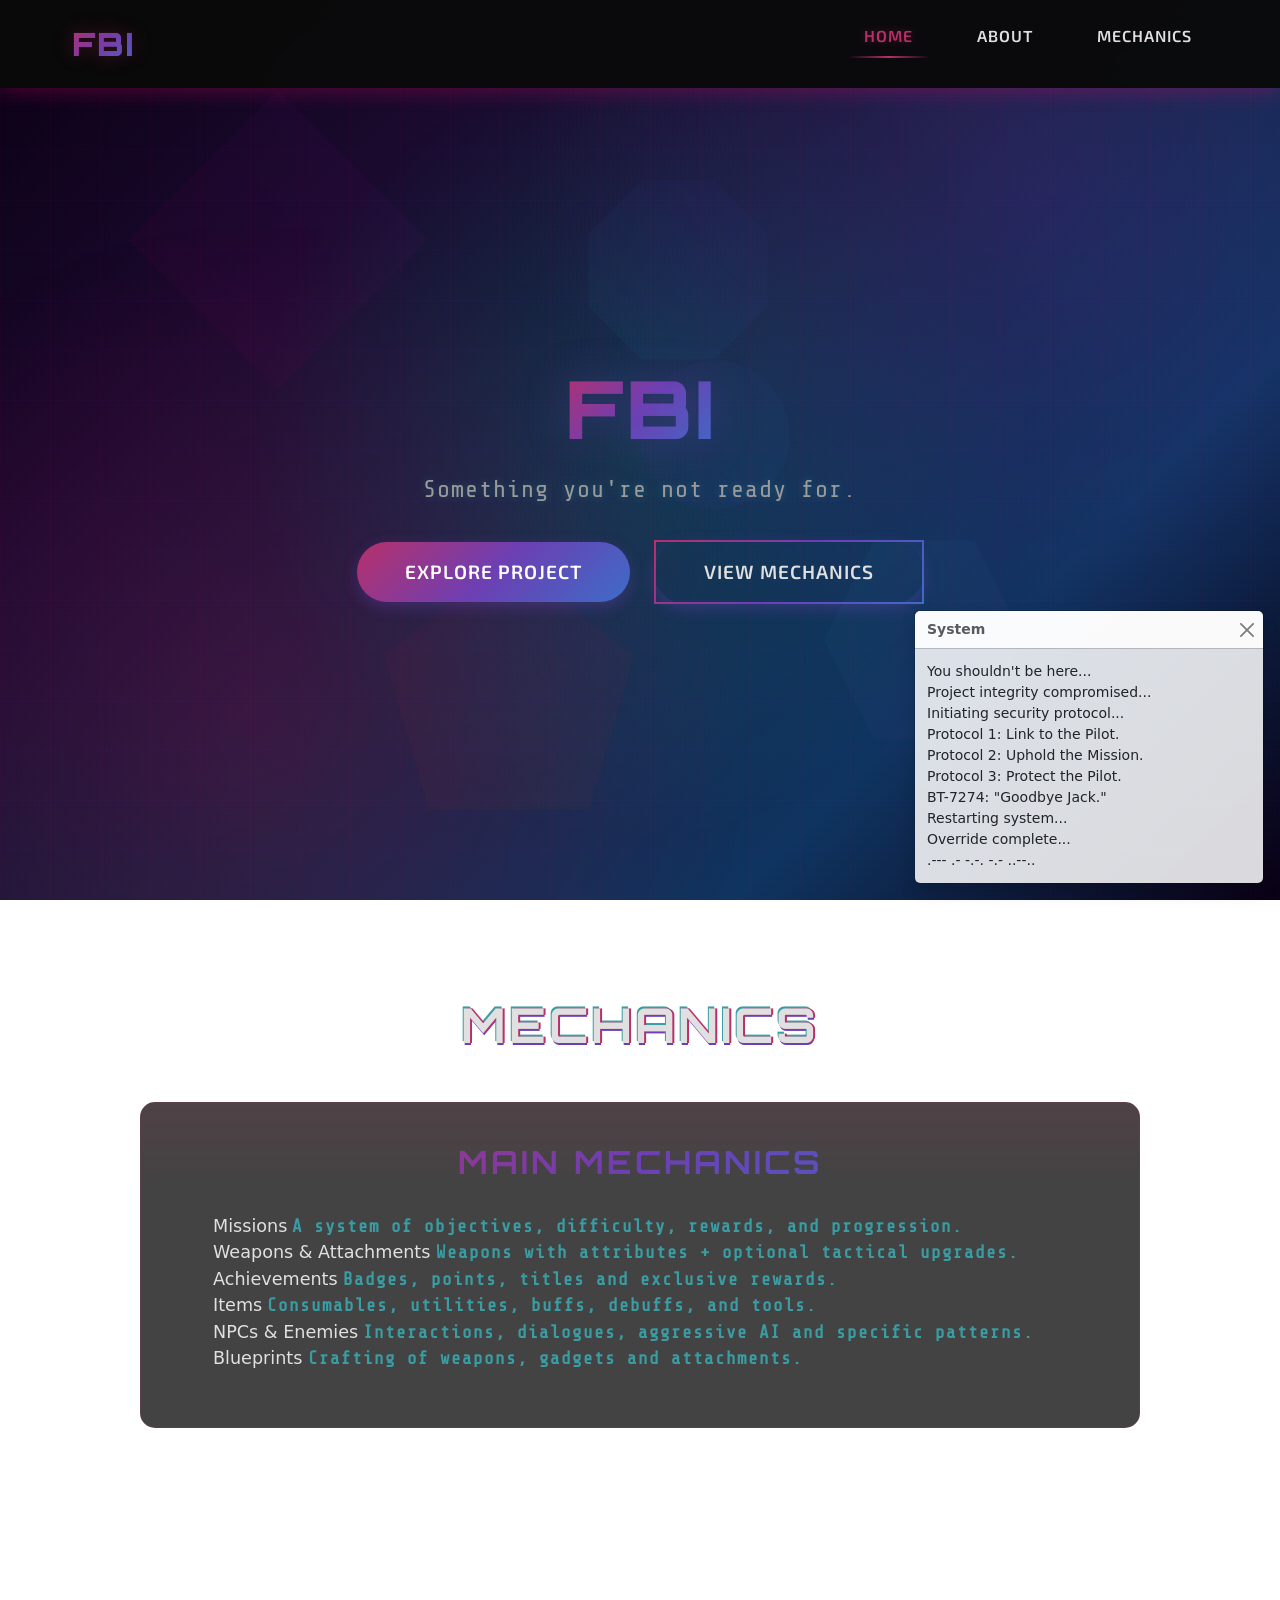
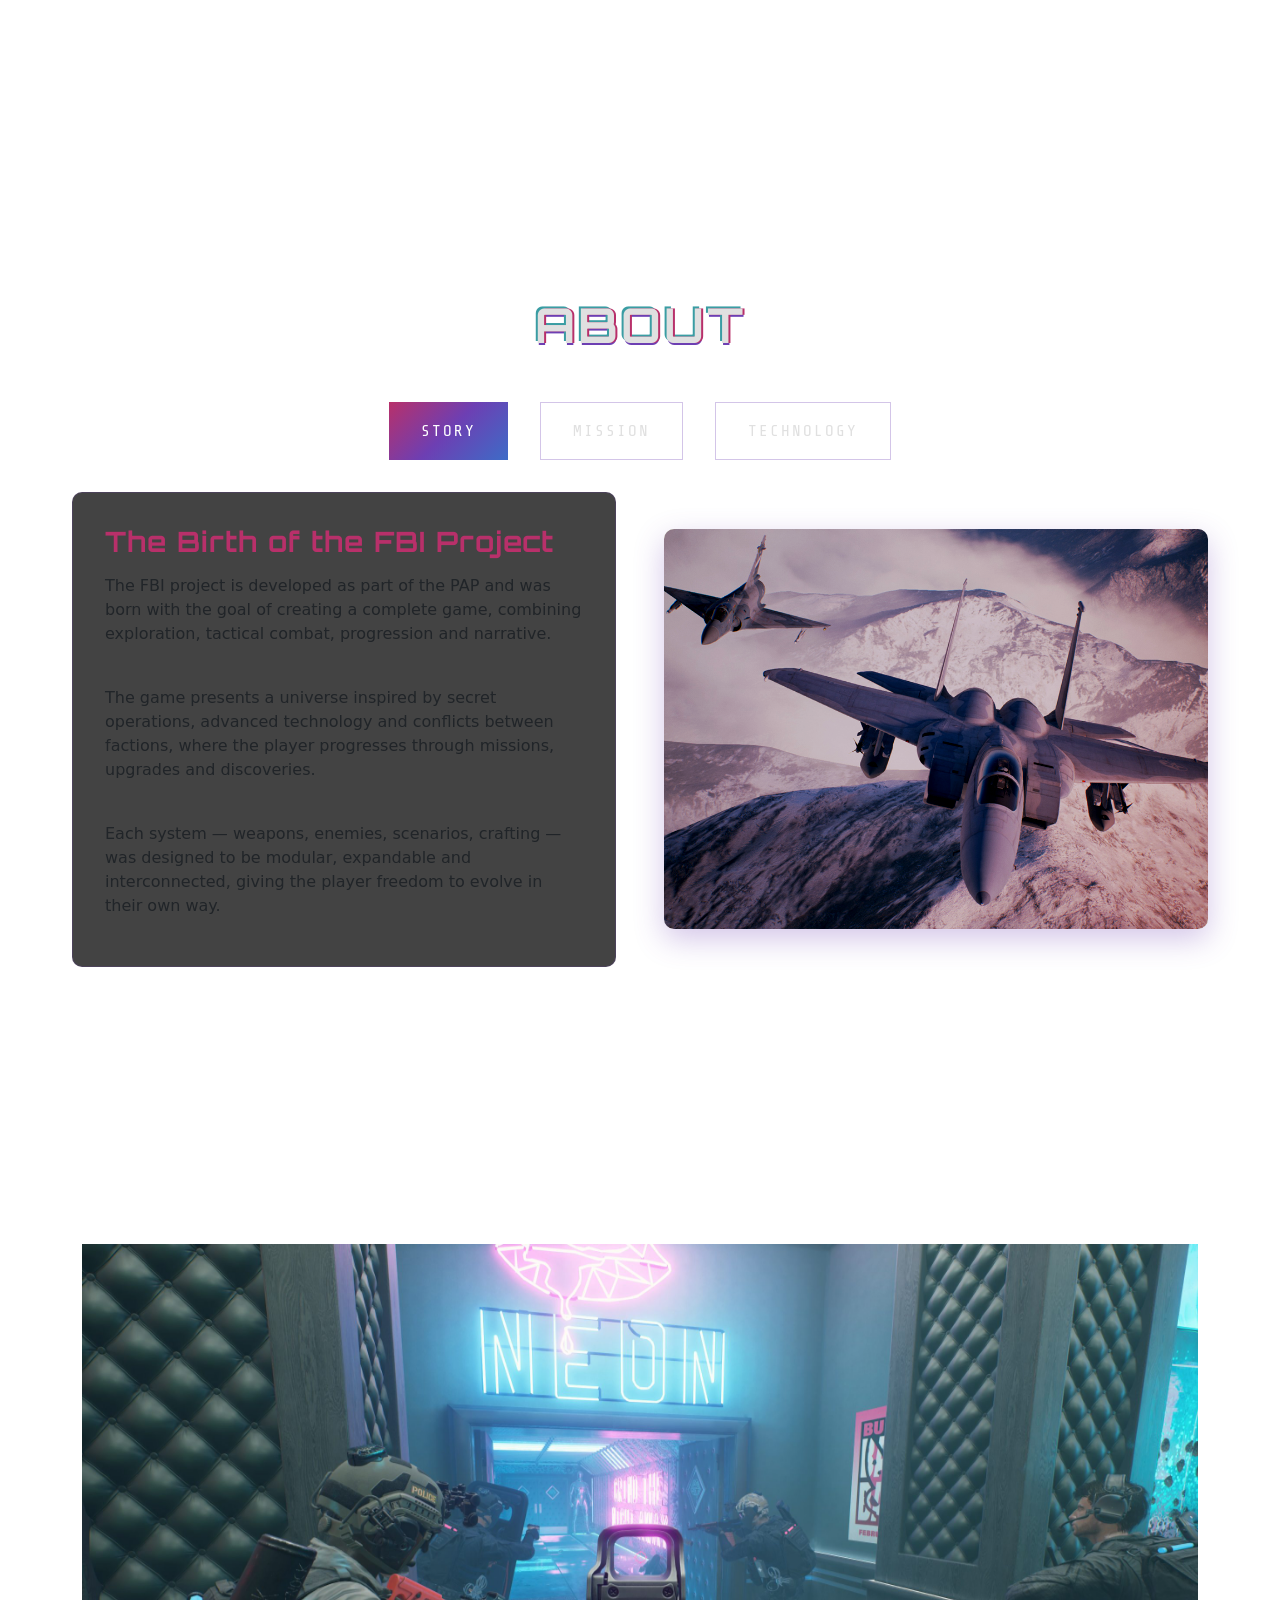
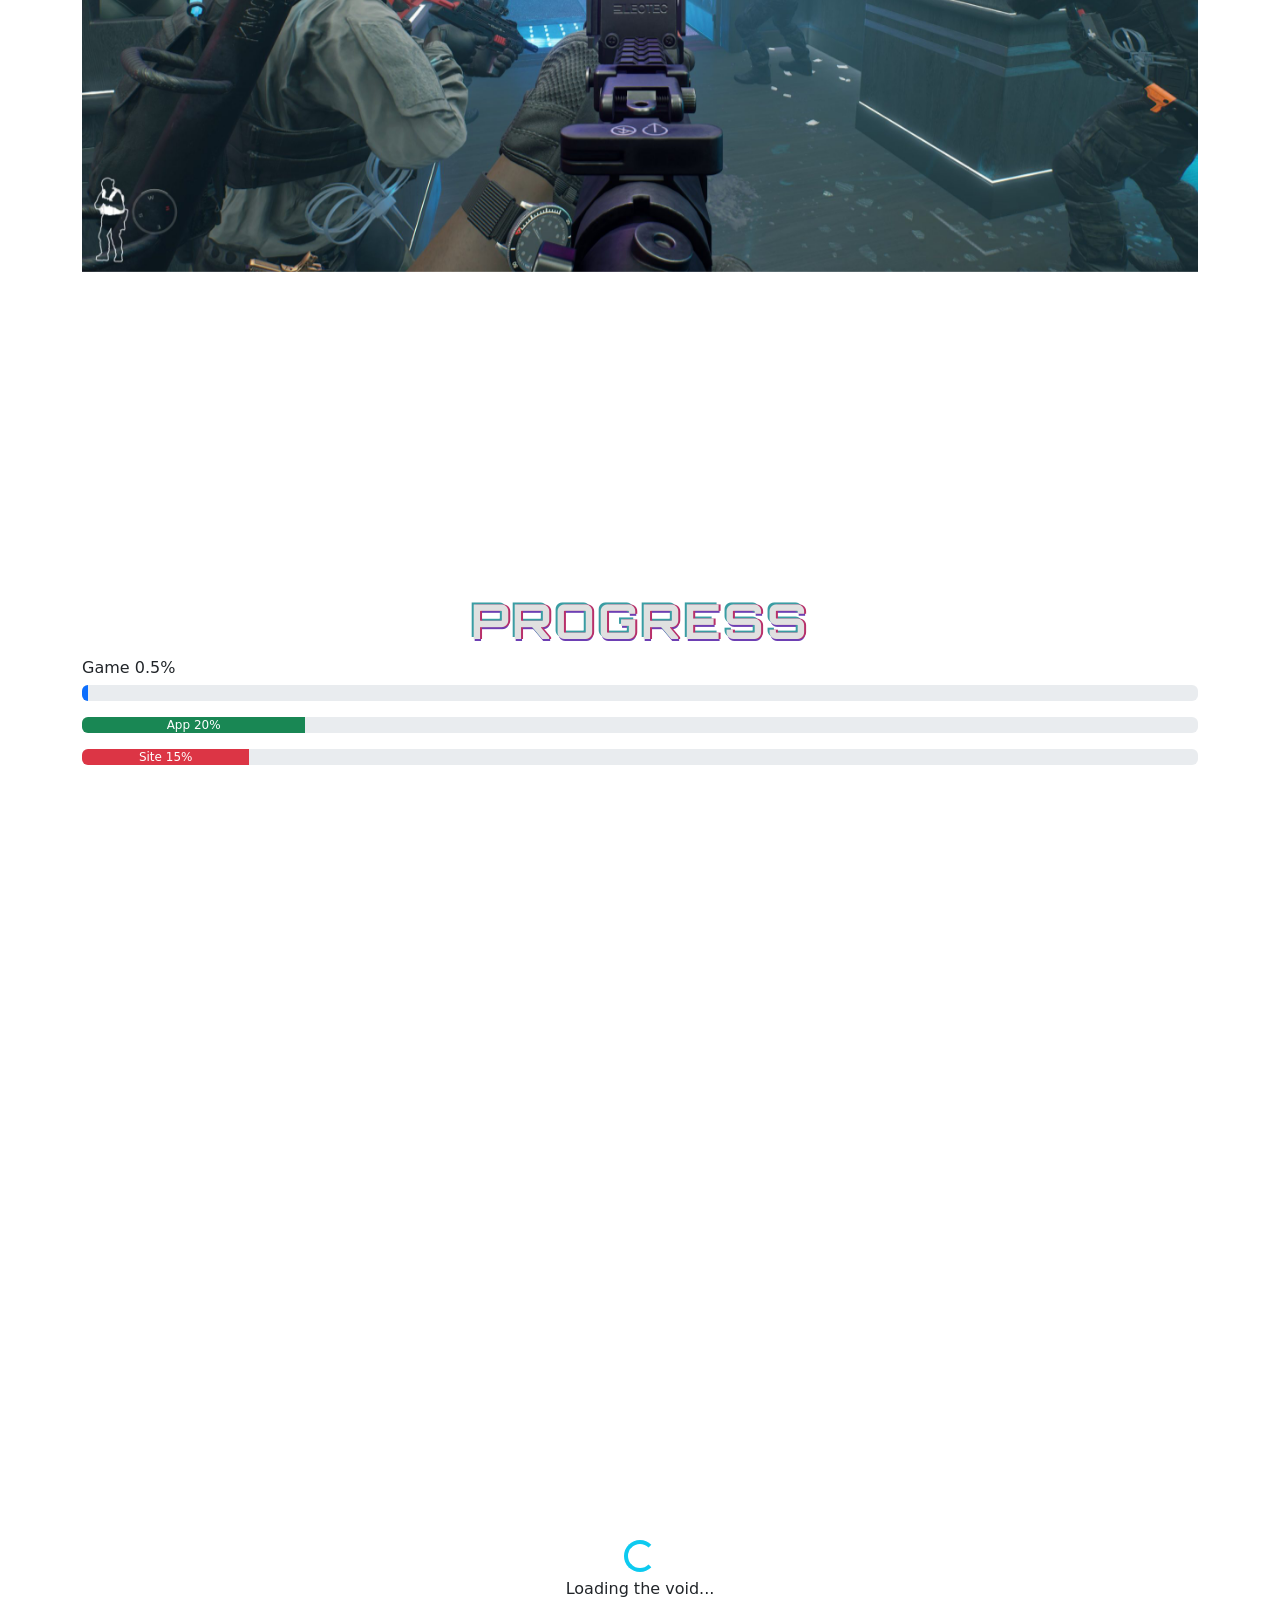
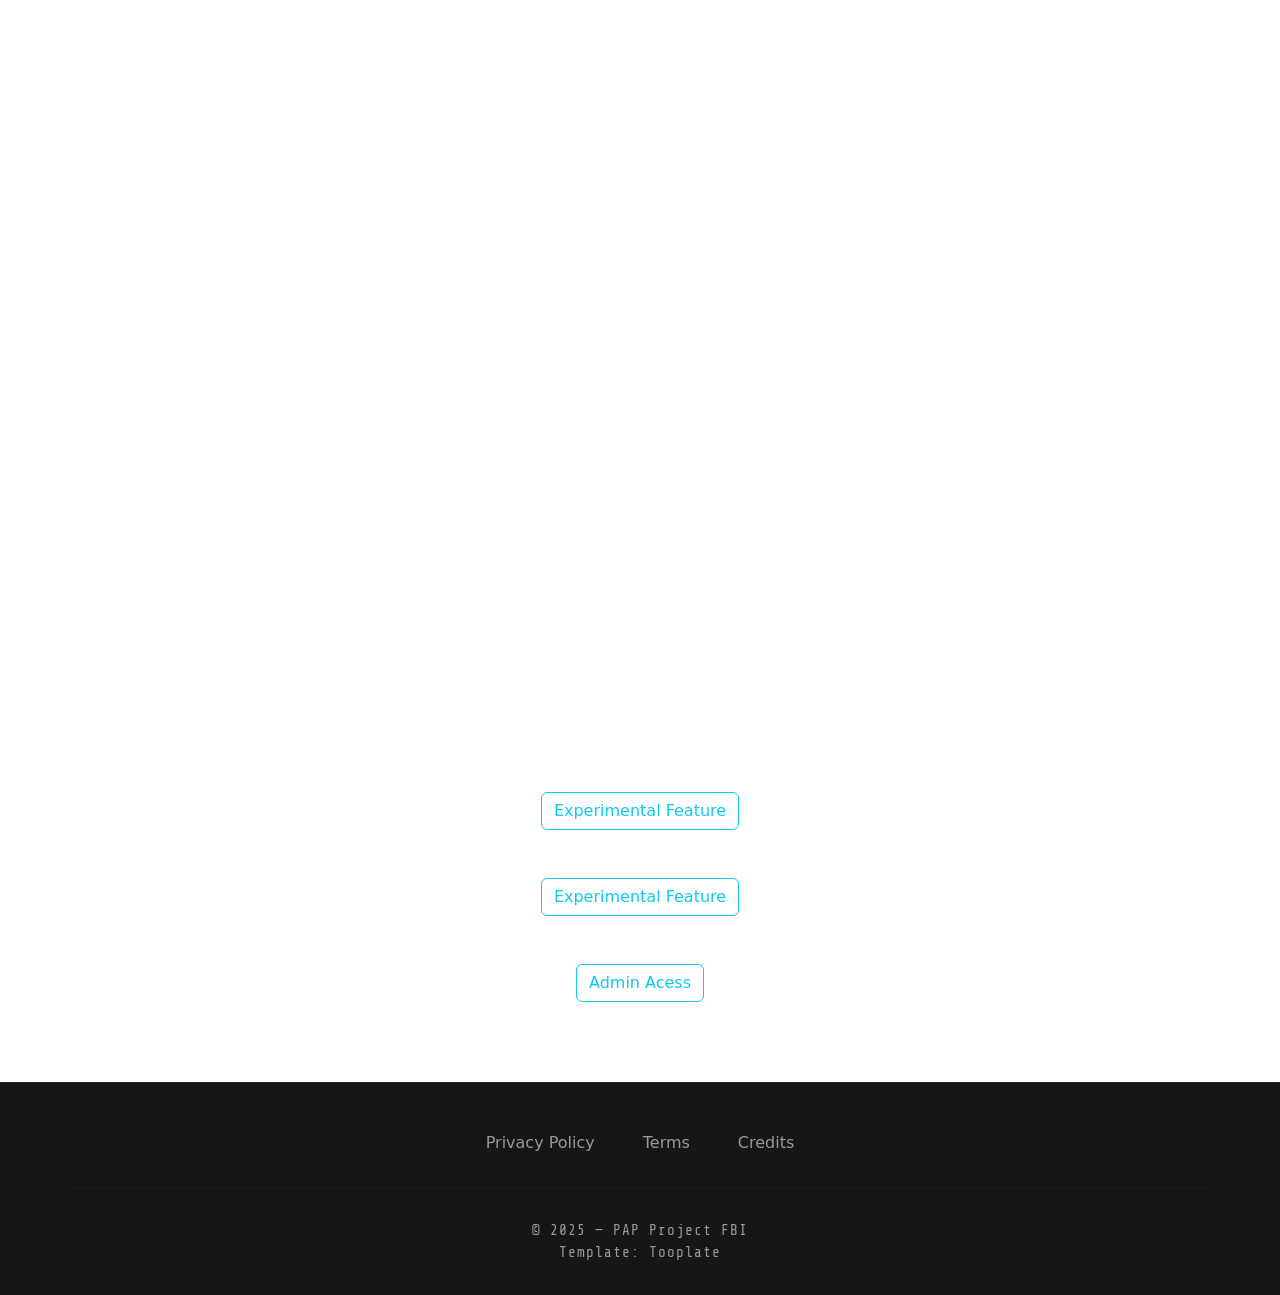
==== index.html @ 22dfb8e6 "Site" ====
<!DOCTYPE html>
<html lang="en">

<head>
    <meta charset="UTF-8">
    <meta name="viewport" content="width=device-width, initial-scale=1.0">
    <title>FBI — PAP Project</title>
    <link rel="preconnect" href="https://fonts.googleapis.com">
    <link rel="preconnect" href="https://fonts.gstatic.com" crossorigin>
    <link
        href="https://fonts.googleapis.com/css2?family=Orbitron:wght@400;700;900&family=Exo+2:wght@300;400;600;700&family=Share+Tech+Mono&display=swap"
        rel="stylesheet">
    <link href="tooplate-nexus-brew.css" rel="stylesheet">
    <link href="https://cdn.jsdelivr.net/npm/bootstrap@5.0.2/dist/css/bootstrap.min.css" rel="stylesheet">
</head>

<body>
    <div class="static-pattern"></div>
    <div class="hex-pattern"></div>

    <div class="bg-shapes">
        <div class="shape shape-1"></div>
        <div class="shape shape-2"></div>
        <div class="shape shape-3"></div>
        <div class="shape shape-4"></div>
        <div class="shape shape-5"></div>
    </div>

    <div class="grid-overlay"></div>

    <!-- Navigation -->
    <nav>
        <div class="nav-container">
            <div class="logo">FBI</div>
            <div class="menu-toggle" onclick="toggleMenu()">
                <span></span><span></span><span></span>
            </div>
            <ul class="nav-links">
                <li><a href="#home" class="nav-link">Home</a></li>
                <li><a href="#about" class="nav-link">About</a></li>
                <li><a href="#menu" class="nav-link">Mechanics</a></li>
            </ul>
        </div>
    </nav>

    <!-- Home Section -->
    <section id="home">
        <h1 class="hero-title">FBI</h1>
        <p class="hero-subtitle">Something you're not ready for.</p>
        <div class="hero-buttons">
            <a href="#about" class="cta-button">Explore Project</a>
            <a href="#menu" class="cta-button cta-secondary">View Mechanics</a>
        </div>
    </section>

    <!-- Mecânicas Section -->
    <section id="menu">
        <h2 class="glitch text-center">MECHANICS</h2>
        <div class="menu-container">
            <div class="menu-category">
                <h3>Main Mechanics</h3>
                <ul class="menu-list">

                    <li>
                        <span class="menu-item-name">Missions</span>
                        <span class="menu-item-price">A system of objectives, difficulty, rewards, and
                            progression.</span>
                    </li>

                    <li>
                        <span class="menu-item-name">Weapons & Attachments</span>
                        <span class="menu-item-price">Weapons with attributes + optional tactical upgrades.</span>
                    </li>

                    <li>
                        <span class="menu-item-name">Achievements</span>
                        <span class="menu-item-price">Badges, points, titles and exclusive rewards.</span>
                    </li>

                    <li>
                        <span class="menu-item-name">Items</span>
                        <span class="menu-item-price">Consumables, utilities, buffs, debuffs, and tools.</span>
                    </li>

                    <li>
                        <span class="menu-item-name">NPCs & Enemies</span>
                        <span class="menu-item-price">Interactions, dialogues, aggressive AI and specific
                            patterns.</span>
                    </li>

                    <li>
                        <span class="menu-item-name">Blueprints</span>
                        <span class="menu-item-price">Crafting of weapons, gadgets and attachments.</span>
                    </li>

                </ul>
            </div>
        </div>
    </section>


    <!-- About Section -->
    <section id="about">
        <h2 class="glitch text-center">ABOUT</h2>

        <div class="about-tabs">
            <button class="tab-button active" onclick="showTab('story')">Story</button>
            <button class="tab-button" onclick="showTab('mission')">Mission</button>
            <button class="tab-button" onclick="showTab('technology')">Technology</button>
        </div>

        <!-- STORY -->
        <div id="story" class="tab-content active">
            <div class="about-content">
                <div class="about-text">
                    <h3>The Birth of the FBI Project</h3>
                    <p>The FBI project is developed as part of the PAP and was born with the goal of creating a complete
                        game, combining exploration, tactical combat, progression and narrative.</p>
                    <br>
                    <p>The game presents a universe inspired by secret operations, advanced technology and conflicts
                        between factions, where the player progresses through missions, upgrades and discoveries.</p>
                    <br>
                    <p>Each system — weapons, enemies, scenarios, crafting — was designed to be modular, expandable and
                        interconnected, giving the player freedom to evolve in their own way.</p>
                </div>
                <div class="about-image">
                    <img src="images/ace.jpg" alt="Project FBI Illustration">
                </div>
            </div>
        </div>

        <!-- MISSION -->
        <div id="mission" class="tab-content">
            <div class="about-content">
                <div class="about-text">
                    <h3>The Project's Objective</h3>
                    <p>The game aims to showcase the integration of complex systems: database, mechanics, logic, modular
                        organization and functional design.</p>
                    <br>
                    <p>The focus is to create an experience where every decision has an impact: managing weapons,
                        completing missions, dealing with enemies, interacting with NPCs and unlocking achievements.</p>
                    <br>
                    <p>The player grows both in gameplay and in knowledge of the world, using resources, strategies and
                        specific tools to advance.
                </div>
                <div class="about-image">
                    <img src="images/Ron.jpg" alt="Mission Design Concept">
                </div>
            </div>
        </div>

        <!-- TECHNOLOGY -->
        <div id="technology" class="tab-content">
            <div class="about-content">
                <div class="about-text">
                    <h3>Systems and Structure</h3>
                    <p>The project uses a structured database with dozens of relationships: weapons, missions, NPCs,
                        enemies, items, blueprints and more.</p>
                    <br>
                    <p>The system was designed to be scalable, allowing new mechanics to be added without changing the
                        base architecture.</p>
                    <br>
                    <p>The structure combines table links, game logic, categories, levels and rewards, creating an
                        interactive and expandable world.
                </div>
                <div class="about-image">
                    <img src="images/wildlands.jpg" alt="Tech Structure FBI">
                </div>
            </div>
        </div>
    </section>

    <section class="container my-5">
        <div id="gameCarousel" class="carousel slide" data-bs-ride="carousel">
            <div class="carousel-inner">
                <div class="carousel-item active">
                    <img src="images/ace.jpg" class="d-block w-100" alt="">
                </div>
                <div class="carousel-item">
                    <img src="images/Ron.jpg" class="d-block w-100" alt="">
                </div>
                <div class="carousel-item">
                    <img src="images/wildlands.jpg" class="d-block w-100" alt="">
                </div>
            </div>
        </div>
    </section>

    <section class="container my-5">
        <h2 class="glitch text-center">PROGRESS</h2>
        <div>
            <h6>Game 0.5%</h6>
            <div class="progress mb-3">
                <div class="progress-bar" style="width:0.5%"></div>
            </div>
        </div>
        <div class="progress mb-3">
            <div class="progress-bar bg-success" style="width:20%">App 20%</div>
        </div>
        <div class="progress">
            <div class="progress-bar bg-danger" style="width:15%">Site 15%</div>
        </div>
    </section>

    <section class="text-center my-5">
        <div class="spinner-border text-info"></div>
        <p>Loading the void...</p>
    </section>

    <div class="text-center my-5">
        <button class="btn btn-outline-info" data-bs-toggle="tooltip" data-bs-placement="top" data-bs-html="true"
            title="<strong>Functionality under development</strong><br><small>Eu tmb n sei o raio da funcionalidade – Gerbásio, The owner</small>">
            Experimental Feature
        </button>

    </div>
    <div class="text-center my-5">
        <button class="btn btn-outline-info" data-bs-toggle="tooltip" data-bs-placement="top" data-bs-html="true"
            title="<strong>Functionality under development</strong><br><small>I don't know the damn functionality either – Gerbásio, The owner</small>">
            Experimental Feature
        </button>

    </div>

    <div class="text-center my-5">
        <a href="login_backoffice.html" class="btn btn-outline-info">Admin Acess</a>
    </div>

    <div class="toast position-fixed bottom-0 end-0 m-3" id="welcomeToast">
        <div class="toast-header">
            <strong class="me-auto">System</strong>
            <button class="btn-close" data-bs-dismiss="toast"></button>
        </div>
        <div class="toast-body">
            You shouldn't be here...<br>
            Project integrity compromised...<br>
            Initiating security protocol...<br>
            Protocol 1: Link to the Pilot.<br>
            Protocol 2: Uphold the Mission.<br>
            Protocol 3: Protect the Pilot.<br>
            BT-7274: "Goodbye Jack."<br>
            Restarting system...<br>
            Override complete...<br>
            .--- .- -.-. -.- ..--..<br>
        </div>
    </div>

    <!-- Footer -->
    <footer>
        <div class="footer-content">
            <div class="footer-links">
                <a href="#">Privacy Policy</a>
                <a href="#">Terms</a>
                <a href="#">Credits</a>
            </div>
            <div class="copyright">
                © 2025 — PAP Project FBI
                <br> Template: Tooplate
            </div>
        </div>
    </footer>

    <script src="https://cdn.jsdelivr.net/npm/bootstrap@5.0.2/dist/js/bootstrap.bundle.min.js">
    </script>
    <script src="tooplate-nexus-scripts.js"></script>
</body>

</html>
---- tooplate-nexus-brew.css ----
@charset "utf-8";
/* CSS Document 

Tooplate 2146 Nexus Brew

https://www.tooplate.com/view/2146-nexus-brew

*/

* {
	margin: 0;
	padding: 0;
	box-sizing: border-box;
}

:root {
	--primary-gradient: linear-gradient(135deg, #d1346e, #7b45c7, #4b7ed9);
	--secondary-gradient: linear-gradient(45deg, #40c4cc, #d1346e, #e06040);
	--muted-gradient: linear-gradient(135deg, #b8306a, #6d3fb3, #3d6cc7);
	--dark-bg: #0a0a0a;
	--card-bg: rgba(20, 20, 20, 0.8);
	--text-primary: #e0e0e0;
	--text-secondary: #9a9a9a;
	--neon-pink: #d1346e;
	--neon-blue: #40c4cc;
	--neon-purple: #7b45c7;
	--muted-pink: #b8306a;
	--muted-blue: #3a9da3;
	--muted-purple: #6d3fb3;
}

body {
	font-family: 'Exo 2', sans-serif;
	background: #000000;
	color: var(--text-primary);
	overflow-x: hidden;
	line-height: 1.6;
	position: relative;
	font-weight: 400;
}

/* Gradient background with more color */
body::before {
	content: '';
	position: fixed;
	top: 0;
	left: 0;
	right: 0;
	bottom: 0;
	background:
		linear-gradient(135deg,
			#0a0014 0%,
			#1a0a2e 25%,
			#16213e 50%,
			#0f3460 75%,
			#0a0014 100%),
		radial-gradient(ellipse at top left, rgba(138, 43, 226, 0.25) 0%, transparent 50%),
		radial-gradient(ellipse at bottom right, rgba(255, 0, 110, 0.25) 0%, transparent 50%),
		radial-gradient(ellipse at center, rgba(0, 245, 255, 0.15) 0%, transparent 60%);
	z-index: -3;
}

/* Additional color overlay */
body::after {
	content: '';
	position: fixed;
	top: 0;
	left: 0;
	right: 0;
	bottom: 0;
	background:
		radial-gradient(circle at 20% 80%, rgba(255, 0, 110, 0.15) 0%, transparent 40%),
		radial-gradient(circle at 80% 20%, rgba(138, 43, 226, 0.15) 0%, transparent 40%),
		radial-gradient(circle at 50% 50%, rgba(0, 245, 255, 0.1) 0%, transparent 50%);
	z-index: -3;
	animation: gradientShift 15s ease-in-out infinite;
}

@keyframes gradientShift {

	0%,
	100% {
		opacity: 0.5;
		transform: scale(1) rotate(0deg);
	}

	50% {
		opacity: 0.8;
		transform: scale(1.1) rotate(180deg);
	}
}

/* Static pattern overlay */
.static-pattern {
	position: fixed;
	top: 0;
	left: 0;
	width: 100%;
	height: 100%;
	z-index: -2;
	opacity: 0.05;
	background-image:
		repeating-linear-gradient(0deg,
			transparent,
			transparent 2px,
			rgba(255, 255, 255, 0.1) 2px,
			rgba(255, 255, 255, 0.1) 4px),
		repeating-linear-gradient(90deg,
			transparent,
			transparent 2px,
			rgba(255, 255, 255, 0.1) 2px,
			rgba(255, 255, 255, 0.1) 4px);
	background-size: 100px 100px;
}

/* Hexagon pattern */
.hex-pattern {
	position: fixed;
	top: 0;
	left: 0;
	width: 100%;
	height: 100%;
	z-index: -2;
	opacity: 0.03;
	background-image: url("data:image/svg+xml,%3Csvg width='100' height='100' viewBox='0 0 100 100' xmlns='http://www.w3.org/2000/svg'%3E%3Cpolygon points='50,1 95,25 95,75 50,99 5,75 5,25' fill='none' stroke='%23ff006e' stroke-width='0.5'/%3E%3C/svg%3E");
	background-size: 100px 100px;
	animation: hexFloat 30s linear infinite;
}

@keyframes hexFloat {
	0% {
		transform: translate(0, 0);
	}

	100% {
		transform: translate(-100px, -100px);
	}
}

/* Animated geometric shapes with more vibrant colors */
.bg-shapes {
	position: fixed;
	top: 0;
	left: 0;
	width: 100%;
	height: 100%;
	overflow: hidden;
	z-index: -1;
}

.shape {
	position: absolute;
	opacity: 0.1;
	animation: float 20s infinite ease-in-out;
	filter: blur(1px);
}

.shape-1 {
	width: 300px;
	height: 300px;
	background: linear-gradient(45deg, rgba(255, 0, 110, 0.4), rgba(138, 43, 226, 0.4));
	clip-path: polygon(50% 0%, 100% 50%, 50% 100%, 0% 50%);
	top: 10%;
	left: 10%;
	animation-duration: 25s;
	animation-delay: 0s;
}

.shape-2 {
	width: 200px;
	height: 200px;
	background: linear-gradient(135deg, rgba(0, 245, 255, 0.4), rgba(255, 0, 149, 0.4));
	clip-path: polygon(25% 0%, 75% 0%, 100% 50%, 75% 100%, 25% 100%, 0% 50%);
	top: 60%;
	right: 20%;
	animation-duration: 30s;
	animation-delay: 5s;
}

.shape-3 {
	width: 150px;
	height: 150px;
	background: linear-gradient(90deg, rgba(138, 43, 226, 0.4), rgba(58, 134, 255, 0.4));
	border-radius: 50%;
	top: 40%;
	left: 50%;
	animation-duration: 22s;
	animation-delay: 10s;
}

.shape-4 {
	width: 250px;
	height: 250px;
	background: linear-gradient(180deg, rgba(255, 0, 110, 0.4), rgba(255, 77, 0, 0.4));
	clip-path: polygon(50% 0%, 100% 38%, 82% 100%, 18% 100%, 0% 38%);
	bottom: 10%;
	left: 30%;
	animation-duration: 28s;
	animation-delay: 3s;
}

.shape-5 {
	width: 180px;
	height: 180px;
	background: linear-gradient(45deg, rgba(0, 245, 255, 0.4), rgba(138, 43, 226, 0.4));
	clip-path: polygon(30% 0%, 70% 0%, 100% 30%, 100% 70%, 70% 100%, 30% 100%, 0% 70%, 0% 30%);
	top: 20%;
	right: 40%;
	animation-duration: 35s;
	animation-delay: 8s;
}

@keyframes float {

	0%,
	100% {
		transform: translate(0, 0) rotate(0deg) scale(1);
		opacity: 0.1;
	}

	25% {
		transform: translate(100px, -50px) rotate(90deg) scale(1.1);
		opacity: 0.15;
	}

	50% {
		transform: translate(-50px, 100px) rotate(180deg) scale(0.9);
		opacity: 0.2;
	}

	75% {
		transform: translate(-100px, -50px) rotate(270deg) scale(1.05);
		opacity: 0.15;
	}
}

/* Grid pattern overlay with color */
.grid-overlay {
	position: fixed;
	top: 0;
	left: 0;
	width: 100%;
	height: 100%;
	background-image:
		linear-gradient(rgba(138, 43, 226, 0.03) 1px, transparent 1px),
		linear-gradient(90deg, rgba(255, 0, 110, 0.03) 1px, transparent 1px);
	background-size: 50px 50px;
	z-index: -1;
	animation: gridMove 10s linear infinite;
}

@keyframes gridMove {
	0% {
		transform: translate(0, 0);
	}

	100% {
		transform: translate(50px, 50px);
	}
}

/* Navigation */
nav {
	position: fixed;
	top: 0;
	width: 100%;
	background: rgba(10, 10, 10, 0.95);
	backdrop-filter: blur(10px);
	z-index: 1000;
	padding: 1rem 0;
	box-shadow: 0 2px 20px rgba(255, 0, 110, 0.3);
}

.nav-container {
	max-width: 1200px;
	margin: 0 auto;
	padding: 0 2rem;
	display: flex;
	justify-content: space-between;
	align-items: center;
}

.logo {
	font-family: 'Orbitron', sans-serif;
	font-size: 2rem;
	font-weight: 900;
	background: var(--muted-gradient);
	-webkit-background-clip: text;
	-webkit-text-fill-color: transparent;
	text-shadow: 0 0 20px rgba(211, 52, 110, 0.3);
	animation: neonFlicker 2s ease-in-out infinite;
	text-decoration: none;
	display: flex;
	align-items: center;
	gap: 0.5rem;
	letter-spacing: 2px;
}

.logo-icon {
	width: 40px;
	height: 40px;
	position: relative;
}

.logo-icon svg {
	width: 100%;
	height: 100%;
	filter: drop-shadow(0 0 10px rgba(255, 0, 110, 0.5));
}

.logo:hover {
	transform: scale(1.05);
	transition: transform 0.3s ease;
}

@keyframes neonFlicker {

	0%,
	100% {
		opacity: 1;
	}

	50% {
		opacity: 0.8;
	}
}

.nav-links {
	display: flex;
	gap: 2rem;
	list-style: none;
}

/* Mobile menu toggle */
.menu-toggle {
	display: none;
	flex-direction: column;
	cursor: pointer;
	padding: 0.5rem;
	z-index: 1001;
}

.menu-toggle span {
	width: 25px;
	height: 3px;
	background: var(--muted-gradient);
	margin: 3px 0;
	transition: 0.3s;
	border-radius: 2px;
}

.menu-toggle.active span:nth-child(1) {
	transform: rotate(-45deg) translate(-5px, 6px);
}

.menu-toggle.active span:nth-child(2) {
	opacity: 0;
}

.menu-toggle.active span:nth-child(3) {
	transform: rotate(45deg) translate(-5px, -6px);
}

.nav-links a {
	font-family: 'Exo 2', sans-serif;
	color: var(--text-primary);
	text-decoration: none;
	position: relative;
	transition: all 0.3s ease;
	padding: 0.5rem 1rem;
	font-weight: 600;
	text-transform: uppercase;
	letter-spacing: 1px;
}

.nav-links a::before {
	content: '';
	position: absolute;
	bottom: -2px;
	left: 50%;
	transform: translateX(-50%);
	width: 0;
	height: 2px;
	background: linear-gradient(90deg, transparent, var(--muted-pink), var(--muted-purple), transparent);
	transition: width 0.3s ease;
}

.nav-links a::after {
	content: '';
	position: absolute;
	top: 0;
	left: 0;
	right: 0;
	bottom: 0;
	background: linear-gradient(180deg, transparent, rgba(184, 48, 106, 0.1));
	opacity: 0;
	transition: opacity 0.3s ease;
	z-index: -1;
}

.nav-links a:hover {
	color: var(--muted-blue);
	text-shadow: 0 0 8px rgba(58, 157, 163, 0.3);
}

.nav-links a:hover::before {
	width: 100%;
}

.nav-links a:hover::after {
	opacity: 1;
}

.nav-links a.active {
	color: var(--muted-pink);
	text-shadow: 0 0 10px rgba(184, 48, 106, 0.4);
}

.nav-links a.active::before {
	width: 100%;
	background: linear-gradient(90deg, transparent, var(--muted-pink), transparent);
}

/* Sections */
section {
	min-height: 100vh;
	padding: 6rem 2rem 2rem;
	max-width: 1200px;
	margin: 0 auto;
}

/* Home Section */
#home {
	display: flex;
	flex-direction: column;
	justify-content: center;
	align-items: center;
	text-align: center;
}

.hero-title {
	font-family: 'Orbitron', sans-serif;
	font-size: 5rem;
	font-weight: 900;
	margin-bottom: 1rem;
	background: var(--muted-gradient);
	-webkit-background-clip: text;
	-webkit-text-fill-color: transparent;
	animation: gradientShift 4s ease-in-out infinite;
	filter: drop-shadow(0 0 20px rgba(123, 69, 199, 0.3));
	letter-spacing: 3px;
	text-transform: uppercase;
}

@keyframes gradientShift {

	0%,
	100% {
		filter: hue-rotate(0deg) drop-shadow(0 0 20px rgba(123, 69, 199, 0.3));
	}

	50% {
		filter: hue-rotate(20deg) drop-shadow(0 0 20px rgba(123, 69, 199, 0.3));
	}
}

.hero-subtitle {
	font-family: 'Share Tech Mono', monospace;
	font-size: 1.5rem;
	color: var(--text-secondary);
	margin-bottom: 2rem;
	text-shadow: 0 0 8px rgba(64, 196, 204, 0.3);
	letter-spacing: 1px;
}

.hero-buttons {
	display: flex;
	gap: 1.5rem;
	justify-content: center;
	align-items: center;
	flex-wrap: wrap;
}

.cta-button {
	font-family: 'Exo 2', sans-serif;
	padding: 1rem 3rem;
	background: var(--muted-gradient);
	border: none;
	border-radius: 50px;
	color: white;
	font-size: 1.2rem;
	font-weight: 600;
	cursor: pointer;
	transition: all 0.3s ease;
	box-shadow: 0 5px 15px rgba(123, 69, 199, 0.3);
	text-decoration: none;
	display: inline-block;
	text-transform: uppercase;
	letter-spacing: 1px;
}

.cta-button:hover {
	transform: translateY(-3px);
	box-shadow: 0 8px 25px rgba(123, 69, 199, 0.4);
	background: linear-gradient(135deg, #a02859, #5e3492, #325aa6);
}

.cta-secondary {
	background: transparent;
	border: 2px solid;
	border-image: var(--muted-gradient) 1;
	color: var(--text-primary);
	position: relative;
	overflow: hidden;
}

.cta-secondary::before {
	content: '';
	position: absolute;
	top: 0;
	left: -100%;
	width: 100%;
	height: 100%;
	background: var(--muted-gradient);
	transition: left 0.3s ease;
	z-index: -1;
}

.cta-secondary:hover {
	color: white;
	border-image: none;
	border-color: transparent;
}

.cta-secondary:hover::before {
	left: 0;
}

/* Menu Section */
.menu-container {
    display: grid;
    grid-template-columns: 1fr;
    max-width: 1000px; /* Aumenta horizontalmente */
    margin: 3rem auto; /* Centra a caixa */
    gap: 3rem;
}


.menu-category {
	background: var(--card-bg);
	border: 1px solid rgba(184, 48, 106, 0.2);
	border-radius: 15px;
	padding: 2.5rem;
	position: relative;
	overflow: hidden;
}

.menu-category::before {
	content: '';
	position: absolute;
	top: 0;
	left: 0;
	right: 0;
	height: 80px;
	background: linear-gradient(180deg, rgba(184, 48, 106, 0.1), transparent);
	z-index: 0;
}

.menu-category h3 {
	font-family: 'Orbitron', sans-serif;
	position: relative;
	z-index: 1;
	font-size: 2rem;
	font-weight: 700;
	margin-bottom: 2rem;
	text-align: center;
	background: var(--muted-gradient);
	-webkit-background-clip: text;
	-webkit-text-fill-color: transparent;
	text-transform: uppercase;
	letter-spacing: 3px;
}

.menu-list {
	list-style: none;
	position: relative;
	z-index: 1;
}

.menu-list li {
	position: relative;
	overflow: hidden;
}

.menu-list li a {
	display: flex;
	justify-content: space-between;
	align-items: center;
	width: 100%;
	padding: 1.2rem 0;
	text-decoration: none;
	color: inherit;
	transition: all 0.3s ease;
	border-bottom: 1px solid rgba(109, 63, 179, 0.1);
	background: transparent;
}

.menu-list li::before {
	content: '';
	position: absolute;
	left: -100%;
	top: 0;
	width: 100%;
	height: 100%;
	background: linear-gradient(90deg,
			transparent,
			rgba(138, 43, 226, 0.1),
			rgba(255, 0, 110, 0.1),
			transparent);
	transition: left 0.5s ease;
	z-index: -1;
}

.menu-list li::after {
	content: '→';
	position: absolute;
	right: -30px;
	top: 50%;
	transform: translateY(-50%);
	color: var(--muted-pink);
	font-size: 1.2rem;
	transition: right 0.3s ease;
	opacity: 0;
}

.menu-list li:last-child a {
	border-bottom: none;
}

.menu-list li:hover a {
	padding-left: 1rem;
	transform: translateX(5px);
}

.menu-list li:hover::before {
	left: 0;
}

.menu-list li:hover::after {
	right: 10px;
	opacity: 1;
}

.menu-list li:hover .menu-item-name {
	color: var(--muted-pink);
	text-shadow: 0 0 8px rgba(184, 48, 106, 0.3);
}

.menu-list li:hover .menu-item-price {
	color: var(--muted-purple);
	transform: scale(1.1);
}

.menu-item-name {
	font-size: 1.1rem;
	color: var(--text-primary);
	transition: all 0.3s ease;
}

.menu-item-price {
	font-family: 'Share Tech Mono', monospace;
	font-size: 1.1rem;
	color: var(--muted-blue);
	font-weight: bold;
	transition: all 0.3s ease;
	letter-spacing: 1px;
}

/* Specialty Section */
#specialty {
	background: rgba(10, 10, 10, 0.5);
	position: relative;
	overflow: hidden;
}

#specialty::before {
	content: '';
	position: absolute;
	top: 0;
	left: 0;
	right: 0;
	bottom: 0;
	background: radial-gradient(circle at center, rgba(138, 43, 226, 0.05), transparent);
	z-index: -1;
}

.specialty-grid {
	display: grid;
	grid-template-columns: repeat(auto-fit, minmax(350px, 1fr));
	gap: 3rem;
	margin-top: 3rem;
}

.specialty-card {
	background: var(--card-bg);
	border-radius: 15px;
	padding: 2.5rem;
	position: relative;
	overflow: hidden;
	border: 1px solid transparent;
	background-clip: padding-box;
	transition: all 0.4s ease;
}

.specialty-card::before {
	content: '';
	position: absolute;
	top: 0;
	left: 0;
	right: 0;
	bottom: 0;
	border-radius: 15px;
	padding: 1px;
	background: var(--muted-gradient);
	-webkit-mask: linear-gradient(#fff 0 0) content-box, linear-gradient(#fff 0 0);
	-webkit-mask-composite: xor;
	mask-composite: exclude;
	opacity: 0;
	transition: opacity 0.4s ease;
	pointer-events: none;
}

.specialty-card:hover::before {
	opacity: 1;
}

.specialty-card:hover {
	transform: translateY(-10px);
	box-shadow: 0 20px 40px rgba(138, 43, 226, 0.3);
}

.specialty-icon {
	width: 80px;
	height: 80px;
	margin: 0 auto 1.5rem;
	background: var(--muted-gradient);
	border-radius: 50%;
	display: flex;
	align-items: center;
	justify-content: center;
	font-size: 2rem;
	position: relative;
	overflow: hidden;
}

.specialty-icon::after {
	content: '';
	position: absolute;
	top: -50%;
	left: -50%;
	width: 200%;
	height: 200%;
	background: linear-gradient(45deg, transparent, rgba(255, 255, 255, 0.1), transparent);
	transform: rotate(45deg);
	transition: all 0.6s ease;
}

.specialty-card:hover .specialty-icon::after {
	animation: shimmer 0.6s ease;
}

@keyframes shimmer {
	0% {
		transform: translateX(-100%) translateY(-100%) rotate(45deg);
	}

	100% {
		transform: translateX(100%) translateY(100%) rotate(45deg);
	}
}

.specialty-card h3 {
	font-family: 'Orbitron', sans-serif;
	font-size: 1.8rem;
	font-weight: 700;
	margin-bottom: 1rem;
	background: var(--muted-gradient);
	-webkit-background-clip: text;
	-webkit-text-fill-color: transparent;
	text-align: center;
	letter-spacing: 1px;
}

.specialty-card p {
	color: var(--text-secondary);
	line-height: 1.8;
	text-align: center;
}

.specialty-card p a {
    color: var(--neon-pink);
    text-decoration: none;
    transition: all 0.3s ease;
    border-bottom: 1px solid var(--neon-pink);
}

.specialty-card p a:hover {
    color: var(--neon-blue);
    border-bottom-color: var(--neon-blue);
}

.specialty-badge {
	font-family: 'Share Tech Mono', monospace;
	position: absolute;
	top: 20px;
	right: 20px;
	background: rgba(255, 0, 110, 0.1);
	color: var(--muted-pink);
	padding: 0.5rem 1rem;
	border-radius: 20px;
	font-size: 0.8rem;
	text-transform: uppercase;
	letter-spacing: 2px;
	border: 1px solid rgba(255, 0, 110, 0.3);
}

.about-tabs {
	display: flex;
	justify-content: center;
	gap: 2rem;
	margin: 3rem 0 2rem;
}

.tab-button {
	font-family: 'Share Tech Mono', monospace;
	background: transparent;
	border: 1px solid rgba(109, 63, 179, 0.3);
	color: var(--text-primary);
	padding: 1rem 2rem;
	cursor: pointer;
	transition: all 0.3s ease;
	font-size: 1rem;
	text-transform: uppercase;
	letter-spacing: 2px;
	position: relative;
	overflow: hidden;
}

.tab-button::before {
	content: '';
	position: absolute;
	bottom: 0;
	left: 0;
	width: 100%;
	height: 0;
	background: var(--muted-gradient);
	transition: height 0.3s ease;
	z-index: -1;
}

.tab-button:hover {
	border-color: var(--muted-pink);
	text-shadow: 0 0 8px rgba(184, 48, 106, 0.3);
}

.tab-button.active {
	background: var(--muted-gradient);
	border: none;
	color: white;
}

.tab-content {
	display: none;
	animation: fadeIn 0.5s ease;
}

.tab-content.active {
	display: block;
}

@keyframes fadeIn {
	from {
		opacity: 0;
		transform: translateY(10px);
	}

	to {
		opacity: 1;
		transform: translateY(0);
	}
}

.about-content {
	display: grid;
	grid-template-columns: 1fr 1fr;
	gap: 3rem;
	align-items: center;
	margin-top: 2rem;
}

.about-text {
	background: var(--card-bg);
	padding: 2rem;
	border-radius: 10px;
	border: 1px solid rgba(109, 63, 179, 0.2);
}
.about-text p a {
    color: var(--neon-pink);
    text-decoration: none;
    transition: all 0.3s ease;
    border-bottom: 1px solid var(--neon-pink);
}

.about-text p a:hover {
    color: var(--neon-blue);
    border-bottom-color: var(--neon-blue);
}

.about-image {
	width: 100%;
	height: 400px;
	border-radius: 10px;
	position: relative;
	overflow: hidden;
	box-shadow: 0 10px 30px rgba(109, 63, 179, 0.3);
}

.about-image img {
	width: 100%;
	height: 100%;
	object-fit: cover;
	filter: brightness(0.8) contrast(1.2);
	transition: all 0.5s ease;
}

.about-image:hover img {
	transform: scale(1.05);
	filter: brightness(0.9) contrast(1.3);
}

.about-image::after {
	content: '';
	position: absolute;
	top: 0;
	left: 0;
	right: 0;
	bottom: 0;
	background: linear-gradient(135deg, rgba(138, 43, 226, 0.2), rgba(255, 0, 110, 0.2));
	mix-blend-mode: overlay;
	pointer-events: none;
}

.about-text h3 {
	font-family: 'Orbitron', sans-serif;
	font-weight: 700;
	letter-spacing: 1px;
	margin-bottom: 1rem;
	color: var(--muted-pink);
}

/* Contact Section */
.contact-container {
	display: grid;
	grid-template-columns: 1fr 1fr;
	gap: 3rem;
	margin-top: 3rem;
}

.contact-form {
	background: var(--card-bg);
	padding: 3rem;
	border-radius: 10px;
	border: 1px solid rgba(64, 196, 204, 0.2);
}

.contact-info {
	background: var(--card-bg);
	padding: 3rem;
	border-radius: 10px;
	border: 1px solid rgba(109, 63, 179, 0.2);
}

.contact-info h3 {
	font-family: 'Orbitron', sans-serif;
	color: var(--muted-pink);
	margin-bottom: 2rem;
	font-size: 1.8rem;
	font-weight: 700;
	letter-spacing: 1px;
}

.info-item {
	margin-bottom: 1.5rem;
	display: flex;
	align-items: center;
	gap: 1rem;
}

.info-icon {
	width: 40px;
	height: 40px;
	background: var(--muted-gradient);
	border-radius: 50%;
	display: flex;
	align-items: center;
	justify-content: center;
	color: white;
	font-weight: bold;
}

.info-text {
	color: var(--text-secondary);
}

.social-links {
	display: flex;
	gap: 1rem;
	margin-top: 2rem;
}

.social-link {
	width: 40px;
	height: 40px;
	border: 1px solid rgba(184, 48, 106, 0.3);
	border-radius: 50%;
	display: flex;
	align-items: center;
	justify-content: center;
	color: var(--muted-pink);
	text-decoration: none;
	transition: all 0.3s ease;
}

.social-link:hover {
	background: var(--muted-gradient);
	color: white;
	transform: translateY(-3px);
}

.form-group {
	margin-bottom: 1.5rem;
}

.form-group label {
	font-family: 'Share Tech Mono', monospace;
	display: block;
	margin-bottom: 0.5rem;
	color: var(--muted-blue);
	letter-spacing: 1px;
	text-transform: uppercase;
	font-size: 0.9rem;
}

.form-group input,
.form-group textarea {
	width: 100%;
	padding: 1rem;
	background: rgba(10, 10, 10, 0.8);
	border: 1px solid rgba(109, 63, 179, 0.2);
	border-radius: 5px;
	color: var(--text-primary);
	transition: all 0.3s ease;
}

.form-group input:focus,
.form-group textarea:focus {
	outline: none;
	border-color: var(--muted-pink);
	box-shadow: 0 0 8px rgba(184, 48, 106, 0.2);
}

.submit-btn {
	width: 100%;
	padding: 1rem;
	background: var(--muted-gradient);
	border: none;
	border-radius: 5px;
	color: white;
	font-size: 1.1rem;
	cursor: pointer;
	transition: all 0.3s ease;
}

.submit-btn:hover {
	transform: translateY(-2px);
	box-shadow: 0 5px 15px rgba(109, 63, 179, 0.3);
	background: linear-gradient(135deg, #a02859, #5e3492, #325aa6);
}

/* Footer */
footer {
	background: rgba(10, 10, 10, 0.95);
	padding: 3rem 0 2rem;
	margin-top: 5rem;
	border-top: 1px solid rgba(184, 48, 106, 0.2);
}

.footer-content {
	max-width: 1200px;
	margin: 0 auto;
	padding: 0 2rem;
	text-align: center;
}

.footer-links {
	display: flex;
	justify-content: center;
	gap: 3rem;
	margin-bottom: 2rem;
}

.footer-links a {
	color: var(--text-secondary);
	text-decoration: none;
	transition: all 0.3s ease;
	position: relative;
}

.footer-links a::after {
	content: '';
	position: absolute;
	bottom: -5px;
	left: 0;
	width: 0;
	height: 1px;
	background: var(--muted-gradient);
	transition: width 0.3s ease;
}

.footer-links a:hover {
	color: var(--muted-pink);
}

.footer-links a:hover::after {
	width: 100%;
}

.copyright {
	font-family: 'Share Tech Mono', monospace;
	color: var(--text-secondary);
	font-size: 0.9rem;
	margin-top: 2rem;
	padding-top: 2rem;
	border-top: 1px solid rgba(109, 63, 179, 0.1);
	letter-spacing: 1px;
}
.copyright a {
	color: var(--text-secondary);
}

.glitch {
	font-family: 'Orbitron', sans-serif;
	position: relative;
	color: var(--text-primary);
	font-size: 3rem;
	font-weight: 700;
	text-transform: uppercase;
	text-shadow: 0.05em 0 0 var(--muted-pink), -0.025em -0.05em 0 var(--muted-blue),
		0.025em 0.05em 0 var(--muted-purple);
	animation: glitch 500ms infinite;
	letter-spacing: 3px;
}

@keyframes glitch {
	0% {
		text-shadow: 0.05em 0 0 var(--muted-pink), -0.025em -0.05em 0 var(--muted-blue),
			0.025em 0.05em 0 var(--muted-purple);
	}

	14% {
		text-shadow: 0.05em 0 0 var(--muted-pink), -0.025em -0.05em 0 var(--muted-blue),
			0.025em 0.05em 0 var(--muted-purple);
	}

	15% {
		text-shadow: -0.05em -0.025em 0 var(--muted-pink), 0.025em 0.025em 0 var(--muted-blue),
			-0.05em -0.05em 0 var(--muted-purple);
	}

	49% {
		text-shadow: -0.05em -0.025em 0 var(--muted-pink), 0.025em 0.025em 0 var(--muted-blue),
			-0.05em -0.05em 0 var(--muted-purple);
	}

	50% {
		text-shadow: 0.025em 0.05em 0 var(--muted-pink), 0.05em 0 0 var(--muted-blue),
			0 -0.05em 0 var(--muted-purple);
	}

	99% {
		text-shadow: 0.025em 0.05em 0 var(--muted-pink), 0.05em 0 0 var(--muted-blue),
			0 -0.05em 0 var(--muted-purple);
	}

	100% {
		text-shadow: -0.025em 0 0 var(--muted-pink), -0.025em -0.025em 0 var(--muted-blue),
			-0.025em -0.05em 0 var(--muted-purple);
	}
}

/* Responsive */
@media (max-width: 768px) {
	.hero-title {
		font-size: 3rem;
	}

	.menu-toggle {
		display: flex;
	}

	.nav-links {
		position: fixed;
		top: 80px;
		left: 0;
		width: 100%;
		height: calc(100vh - 80px);
		background: rgba(10, 10, 10, 0.98);
		backdrop-filter: blur(20px);
		flex-direction: column;
		justify-content: flex-start;
		align-items: center;
		padding-top: 2rem;
		gap: 2rem;
		transform: translateX(-100%);
		transition: transform 0.3s ease;
		z-index: 999;
	}

	.nav-links.active {
		transform: translateX(0);
	}

	.nav-links a {
		font-size: 1.5rem;
		padding: 1rem 2rem;
		text-align: center;
		width: 100%;
		border-bottom: 1px solid rgba(109, 63, 179, 0.1);
	}

	.menu-container {
		grid-template-columns: 1fr;
	}

	.contact-container {
		grid-template-columns: 1fr;
	}

	.about-tabs {
		flex-wrap: wrap;
		gap: 1rem;
	}

	.tab-button {
		padding: 0.8rem 1.5rem;
		font-size: 0.9rem;
	}

	.glitch {
		font-size: 2rem;
	}

	.about-content {
		grid-template-columns: 1fr;
	}

	.specialty-grid {
		grid-template-columns: 1fr;
	}

	.hero-buttons {
		flex-direction: column;
		gap: 1rem;
	}

	.cta-button {
		width: 100%;
		max-width: 300px;
	}
}
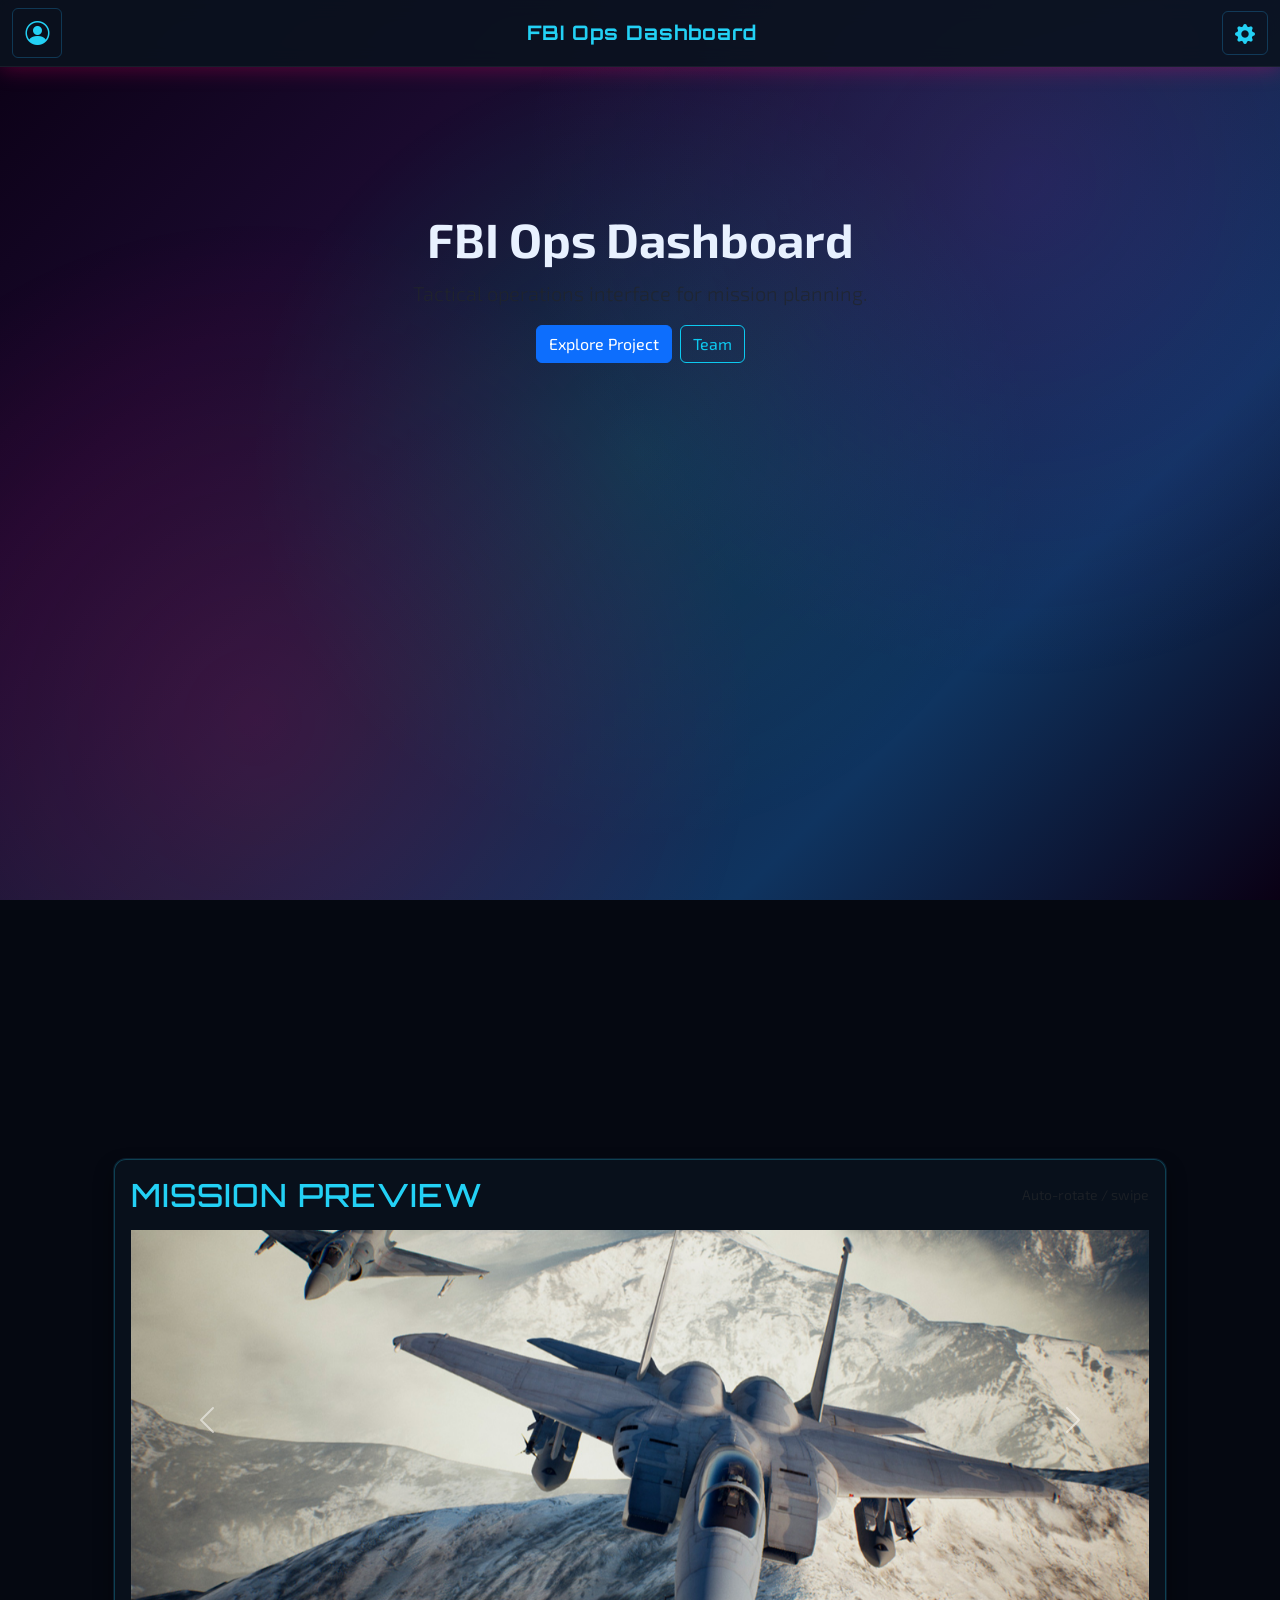
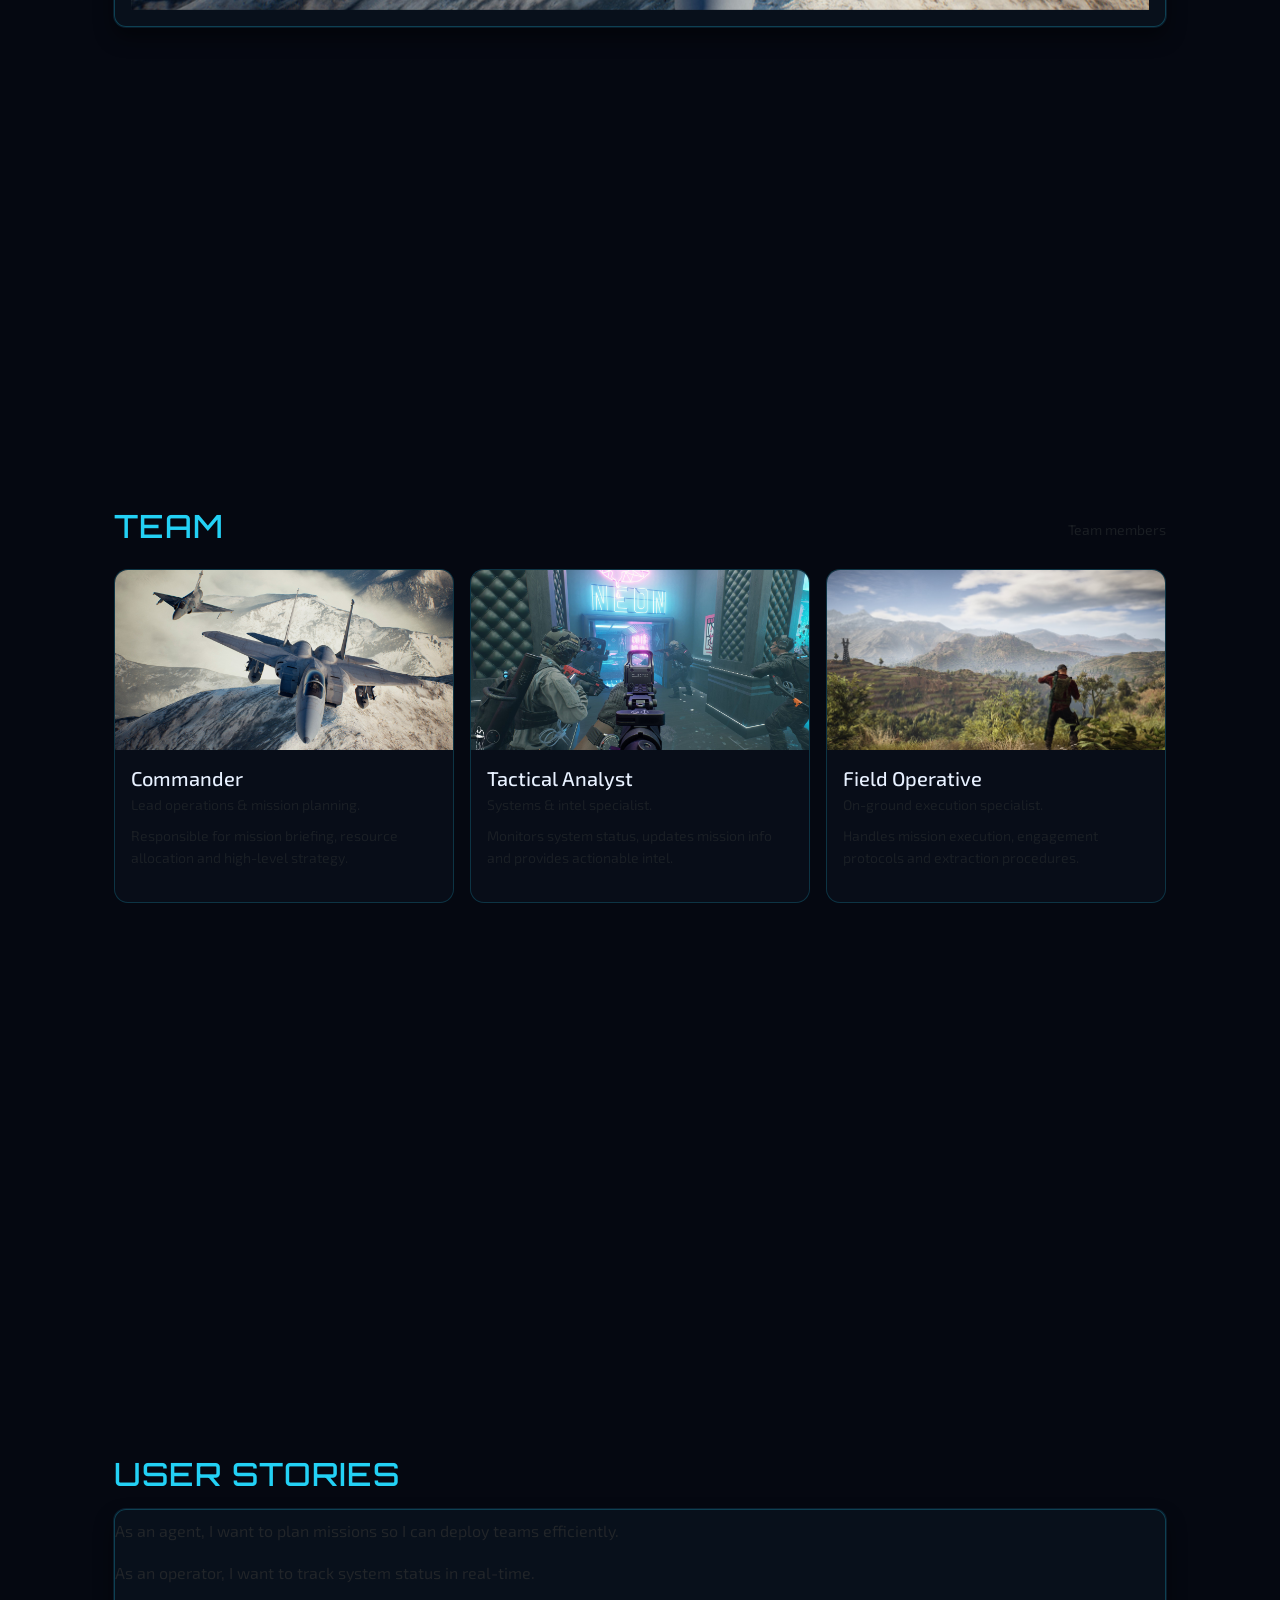
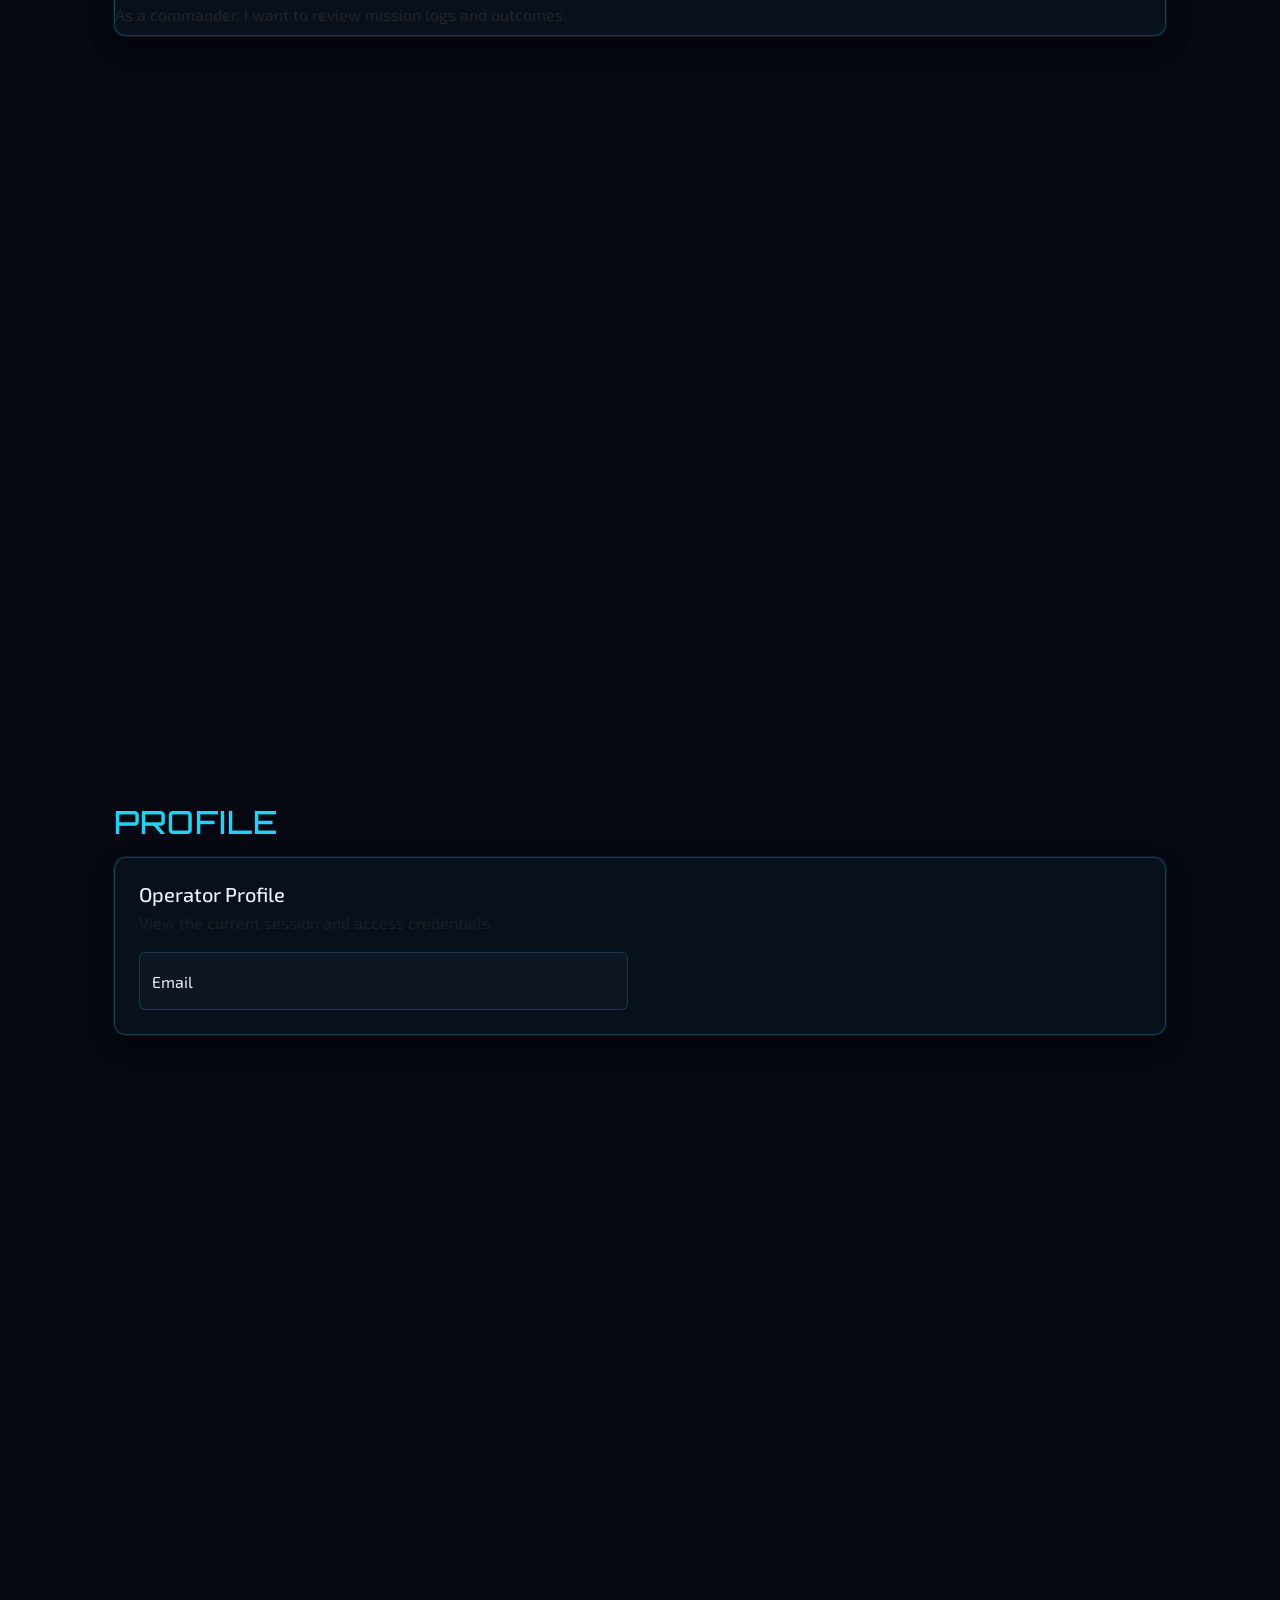
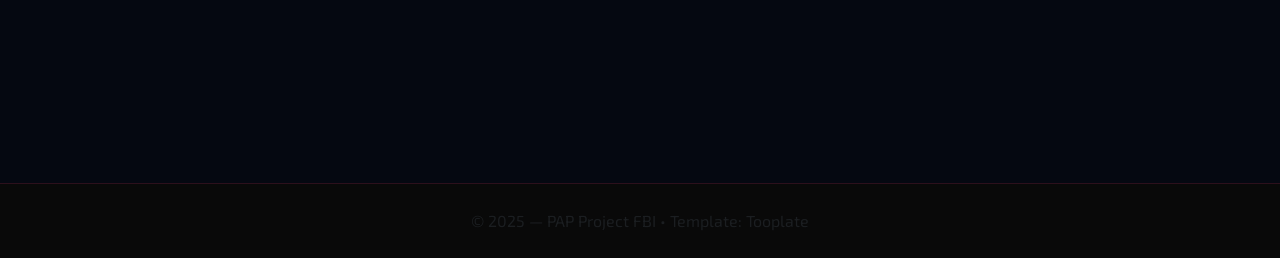
==== commit 5d049843: "Site" ====
--- a/index.html
+++ b/index.html
@@ -2,267 +2,199 @@
 <html lang="en">
 
 <head>
-    <meta charset="UTF-8">
-    <meta name="viewport" content="width=device-width, initial-scale=1.0">
-    <title>FBI — PAP Project</title>
-    <link rel="preconnect" href="https://fonts.googleapis.com">
-    <link rel="preconnect" href="https://fonts.gstatic.com" crossorigin>
-    <link
-        href="https://fonts.googleapis.com/css2?family=Orbitron:wght@400;700;900&family=Exo+2:wght@300;400;600;700&family=Share+Tech+Mono&display=swap"
-        rel="stylesheet">
-    <link href="tooplate-nexus-brew.css" rel="stylesheet">
-    <link href="https://cdn.jsdelivr.net/npm/bootstrap@5.0.2/dist/css/bootstrap.min.css" rel="stylesheet">
+  <meta charset="UTF-8" />
+  <meta name="viewport" content="width=device-width, initial-scale=1.0" />
+  <title>FBI Tactical Ops</title>
+
+  <link rel="preconnect" href="https://fonts.googleapis.com" />
+  <link rel="preconnect" href="https://fonts.gstatic.com" crossorigin />
+  <link href="https://fonts.googleapis.com/css2?family=Orbitron:wght@400;700;900&family=Exo+2:wght@300;400;600;700&display=swap" rel="stylesheet" />
+
+  <link href="https://cdn.jsdelivr.net/npm/bootstrap@5.3.2/dist/css/bootstrap.min.css" rel="stylesheet" />
+  <link href="https://cdn.jsdelivr.net/npm/bootstrap-icons@1.10.5/font/bootstrap-icons.css" rel="stylesheet" />
+  <link href="tooplate-nexus-brew.css" rel="stylesheet" />
+  <link href="styles.css" rel="stylesheet" />
 </head>
 
 <body>
-    <div class="static-pattern"></div>
-    <div class="hex-pattern"></div>
-
-    <div class="bg-shapes">
-        <div class="shape shape-1"></div>
-        <div class="shape shape-2"></div>
-        <div class="shape shape-3"></div>
-        <div class="shape shape-4"></div>
-        <div class="shape shape-5"></div>
+  <nav class="navbar navbar-expand-lg navbar-dark">
+    <div class="container-fluid">
+      <button class="btn btn-ghost" id="accountBtn" data-bs-toggle="modal" data-bs-target="#loginModal" aria-label="Account">
+        <i class="bi bi-person-circle fs-4"></i>
+      </button>
+      <span class="navbar-brand mx-auto" id="pageTitle" data-i18n="title">FBI Ops</span>
+
+      <div class="d-flex align-items-center">
+        <a href="backoffice.html" id="adminLink" class="btn btn-outline-info d-none me-2" data-i18n="adminPanel">Admin</a>
+        <button class="btn btn-ghost" id="settingsDropdown" data-bs-toggle="dropdown" aria-haspopup="true" aria-expanded="false">
+          <i class="bi bi-gear-fill fs-5"></i>
+        </button>
+        <ul class="dropdown-menu dropdown-menu-end">
+          <li class="dropdown-header" data-i18n="settings">Settings</li>
+          <li><small class="dropdown-item-text" data-i18n="language">Language</small></li>
+          <li><button class="dropdown-item" type="button" data-lang="en">English</button></li>
+          <li><button class="dropdown-item" type="button" data-lang="pt">Português</button></li>
+          <li><button class="dropdown-item" type="button" data-lang="it">Italiano</button></li>
+          <li><button class="dropdown-item" type="button" data-lang="es">Español</button></li>
+          <li><hr class="dropdown-divider" /></li>
+          <li><small class="dropdown-item-text" data-i18n="theme">Theme</small></li>
+          <li><button class="dropdown-item" type="button" data-theme="dark">Dark</button></li>
+          <li><button class="dropdown-item" type="button" data-theme="light">Light</button></li>
+        </ul>
+      </div>
     </div>
-
-    <div class="grid-overlay"></div>
-
-    <!-- Navigation -->
-    <nav>
-        <div class="nav-container">
-            <div class="logo">FBI</div>
-            <div class="menu-toggle" onclick="toggleMenu()">
-                <span></span><span></span><span></span>
-            </div>
-            <ul class="nav-links">
-                <li><a href="#home" class="nav-link">Home</a></li>
-                <li><a href="#about" class="nav-link">About</a></li>
-                <li><a href="#menu" class="nav-link">Mechanics</a></li>
-            </ul>
-        </div>
-    </nav>
-
-    <!-- Home Section -->
-    <section id="home">
-        <h1 class="hero-title">FBI</h1>
-        <p class="hero-subtitle">Something you're not ready for.</p>
-        <div class="hero-buttons">
-            <a href="#about" class="cta-button">Explore Project</a>
-            <a href="#menu" class="cta-button cta-secondary">View Mechanics</a>
-        </div>
-    </section>
-
-    <!-- Mecânicas Section -->
-    <section id="menu">
-        <h2 class="glitch text-center">MECHANICS</h2>
-        <div class="menu-container">
-            <div class="menu-category">
-                <h3>Main Mechanics</h3>
-                <ul class="menu-list">
-
-                    <li>
-                        <span class="menu-item-name">Missions</span>
-                        <span class="menu-item-price">A system of objectives, difficulty, rewards, and
-                            progression.</span>
-                    </li>
-
-                    <li>
-                        <span class="menu-item-name">Weapons & Attachments</span>
-                        <span class="menu-item-price">Weapons with attributes + optional tactical upgrades.</span>
-                    </li>
-
-                    <li>
-                        <span class="menu-item-name">Achievements</span>
-                        <span class="menu-item-price">Badges, points, titles and exclusive rewards.</span>
-                    </li>
-
-                    <li>
-                        <span class="menu-item-name">Items</span>
-                        <span class="menu-item-price">Consumables, utilities, buffs, debuffs, and tools.</span>
-                    </li>
-
-                    <li>
-                        <span class="menu-item-name">NPCs & Enemies</span>
-                        <span class="menu-item-price">Interactions, dialogues, aggressive AI and specific
-                            patterns.</span>
-                    </li>
-
-                    <li>
-                        <span class="menu-item-name">Blueprints</span>
-                        <span class="menu-item-price">Crafting of weapons, gadgets and attachments.</span>
-                    </li>
-
-                </ul>
-            </div>
-        </div>
-    </section>
-
-
-    <!-- About Section -->
-    <section id="about">
-        <h2 class="glitch text-center">ABOUT</h2>
-
-        <div class="about-tabs">
-            <button class="tab-button active" onclick="showTab('story')">Story</button>
-            <button class="tab-button" onclick="showTab('mission')">Mission</button>
-            <button class="tab-button" onclick="showTab('technology')">Technology</button>
-        </div>
-
-        <!-- STORY -->
-        <div id="story" class="tab-content active">
-            <div class="about-content">
-                <div class="about-text">
-                    <h3>The Birth of the FBI Project</h3>
-                    <p>The FBI project is developed as part of the PAP and was born with the goal of creating a complete
-                        game, combining exploration, tactical combat, progression and narrative.</p>
-                    <br>
-                    <p>The game presents a universe inspired by secret operations, advanced technology and conflicts
-                        between factions, where the player progresses through missions, upgrades and discoveries.</p>
-                    <br>
-                    <p>Each system — weapons, enemies, scenarios, crafting — was designed to be modular, expandable and
-                        interconnected, giving the player freedom to evolve in their own way.</p>
-                </div>
-                <div class="about-image">
-                    <img src="images/ace.jpg" alt="Project FBI Illustration">
-                </div>
-            </div>
-        </div>
-
-        <!-- MISSION -->
-        <div id="mission" class="tab-content">
-            <div class="about-content">
-                <div class="about-text">
-                    <h3>The Project's Objective</h3>
-                    <p>The game aims to showcase the integration of complex systems: database, mechanics, logic, modular
-                        organization and functional design.</p>
-                    <br>
-                    <p>The focus is to create an experience where every decision has an impact: managing weapons,
-                        completing missions, dealing with enemies, interacting with NPCs and unlocking achievements.</p>
-                    <br>
-                    <p>The player grows both in gameplay and in knowledge of the world, using resources, strategies and
-                        specific tools to advance.
-                </div>
-                <div class="about-image">
-                    <img src="images/Ron.jpg" alt="Mission Design Concept">
-                </div>
-            </div>
-        </div>
-
-        <!-- TECHNOLOGY -->
-        <div id="technology" class="tab-content">
-            <div class="about-content">
-                <div class="about-text">
-                    <h3>Systems and Structure</h3>
-                    <p>The project uses a structured database with dozens of relationships: weapons, missions, NPCs,
-                        enemies, items, blueprints and more.</p>
-                    <br>
-                    <p>The system was designed to be scalable, allowing new mechanics to be added without changing the
-                        base architecture.</p>
-                    <br>
-                    <p>The structure combines table links, game logic, categories, levels and rewards, creating an
-                        interactive and expandable world.
-                </div>
-                <div class="about-image">
-                    <img src="images/wildlands.jpg" alt="Tech Structure FBI">
-                </div>
-            </div>
-        </div>
-    </section>
-
-    <section class="container my-5">
+  </nav>
+
+  <main class="container py-5">
+    <section class="text-center mb-5" id="hero">
+      <h1 class="display-5 fw-bold" data-i18n="title">FBI Ops Dashboard</h1>
+      <p class="lead text-muted" data-i18n="subtitle">Tactical operations interface for mission planning.</p>
+      <div class="d-flex justify-content-center gap-2 mt-3">
+        <a href="#carousel" class="btn btn-primary" data-i18n="explore">Explore Project</a>
+        <a href="#team" class="btn btn-outline-info" data-i18n="team">Team</a>
+      </div>
+    </section>
+
+    <section class="mb-5" id="carousel">
+      <div class="card p-3 panel">
+        <div class="d-flex justify-content-between align-items-center mb-3">
+          <h2 class="section-title mb-0" data-i18n="carousel">Mission Preview</h2>
+          <span class="text-muted small">Auto-rotate / swipe</span>
+        </div>
         <div id="gameCarousel" class="carousel slide" data-bs-ride="carousel">
-            <div class="carousel-inner">
-                <div class="carousel-item active">
-                    <img src="images/ace.jpg" class="d-block w-100" alt="">
-                </div>
-                <div class="carousel-item">
-                    <img src="images/Ron.jpg" class="d-block w-100" alt="">
-                </div>
-                <div class="carousel-item">
-                    <img src="images/wildlands.jpg" class="d-block w-100" alt="">
-                </div>
-            </div>
-        </div>
-    </section>
-
-    <section class="container my-5">
-        <h2 class="glitch text-center">PROGRESS</h2>
-        <div>
-            <h6>Game 0.5%</h6>
-            <div class="progress mb-3">
-                <div class="progress-bar" style="width:0.5%"></div>
-            </div>
-        </div>
-        <div class="progress mb-3">
-            <div class="progress-bar bg-success" style="width:20%">App 20%</div>
-        </div>
-        <div class="progress">
-            <div class="progress-bar bg-danger" style="width:15%">Site 15%</div>
-        </div>
-    </section>
-
-    <section class="text-center my-5">
-        <div class="spinner-border text-info"></div>
-        <p>Loading the void...</p>
-    </section>
-
-    <div class="text-center my-5">
-        <button class="btn btn-outline-info" data-bs-toggle="tooltip" data-bs-placement="top" data-bs-html="true"
-            title="<strong>Functionality under development</strong><br><small>Eu tmb n sei o raio da funcionalidade – Gerbásio, The owner</small>">
-            Experimental Feature
-        </button>
-
+          <div class="carousel-inner">
+            <div class="carousel-item active">
+              <img src="images/ace.jpg" class="d-block w-100" alt="" />
+            </div>
+            <div class="carousel-item">
+              <img src="images/Ron.jpg" class="d-block w-100" alt="" />
+            </div>
+            <div class="carousel-item">
+              <img src="images/wildlands.jpg" class="d-block w-100" alt="" />
+            </div>
+          </div>
+          <button class="carousel-control-prev" type="button" data-bs-target="#gameCarousel" data-bs-slide="prev">
+            <span class="carousel-control-prev-icon" aria-hidden="true"></span>
+            <span class="visually-hidden">Previous</span>
+          </button>
+          <button class="carousel-control-next" type="button" data-bs-target="#gameCarousel" data-bs-slide="next">
+            <span class="carousel-control-next-icon" aria-hidden="true"></span>
+            <span class="visually-hidden">Next</span>
+          </button>
+        </div>
+      </div>
+    </section>
+
+    <section class="mb-5" id="team">
+      <div class="d-flex justify-content-between align-items-center mb-3">
+        <h2 class="section-title" data-i18n="team">Team</h2>
+        <small class="text-muted" data-i18n="teamMembers">Team members</small>
+      </div>
+      <div class="row g-3">
+        <div class="col-12 col-md-4">
+          <div class="team-card">
+            <img src="images/ace.jpg" alt="Operator" />
+            <div class="team-card-body">
+              <h5 class="mb-1">Commander</h5>
+              <p class="text-muted small mb-2">Lead operations & mission planning.</p>
+              <p class="small text-muted">Responsible for mission briefing, resource allocation and high-level strategy.</p>
+            </div>
+          </div>
+        </div>
+        <div class="col-12 col-md-4">
+          <div class="team-card">
+            <img src="images/Ron.jpg" alt="Tactical Analyst" />
+            <div class="team-card-body">
+              <h5 class="mb-1">Tactical Analyst</h5>
+              <p class="text-muted small mb-2">Systems & intel specialist.</p>
+              <p class="small text-muted">Monitors system status, updates mission info and provides actionable intel.</p>
+            </div>
+          </div>
+        </div>
+        <div class="col-12 col-md-4">
+          <div class="team-card">
+            <img src="images/wildlands.jpg" alt="Operator" />
+            <div class="team-card-body">
+              <h5 class="mb-1">Field Operative</h5>
+              <p class="text-muted small mb-2">On-ground execution specialist.</p>
+              <p class="small text-muted">Handles mission execution, engagement protocols and extraction procedures.</p>
+            </div>
+          </div>
+        </div>
+      </div>
+    </section>
+
+    <section class="mb-5" id="userStories">
+      <h2 class="section-title" data-i18n="userStories">User Stories</h2>
+      <div class="list-group list-group-flush mt-3 panel">
+        <div class="list-group-item bg-transparent border-0 px-0">
+          <p class="mb-0" data-i18n="userStory1">As an agent, I want to plan missions so I can deploy teams efficiently.</p>
+        </div>
+        <div class="list-group-item bg-transparent border-0 px-0">
+          <p class="mb-0" data-i18n="userStory2">As an operator, I want to track system status in real-time.</p>
+        </div>
+        <div class="list-group-item bg-transparent border-0 px-0">
+          <p class="mb-0" data-i18n="userStory3">As a commander, I want to review mission logs and outcomes.</p>
+        </div>
+      </div>
+    </section>
+
+    <section class="mb-5" id="profile">
+      <h2 class="section-title" data-i18n="profile">Profile</h2>
+      <div class="panel p-4 mt-3">
+        <h5 class="mb-1" data-i18n="profileTitle">Operator Profile</h5>
+        <p class="text-muted" data-i18n="profileDescription">View the current session and access credentials.</p>
+        <div class="row gy-3">
+          <div class="col-12 col-md-6">
+            <div class="form-floating">
+              <input type="email" class="form-control" id="profileEmail" placeholder="Email" readonly />
+              <label for="profileEmail" data-i18n="profileEmail">Email</label>
+            </div>
+          </div>
+          <div class="col-12 col-md-6 text-md-end">
+            <button id="logoutBtn" class="btn btn-outline-info d-none" data-i18n="logout">Logout</button>
+          </div>
+        </div>
+      </div>
+    </section>
+  </main>
+
+  <footer class="text-center py-4 text-muted">
+    © 2025 — PAP Project FBI • Template: Tooplate
+  </footer>
+
+  <!-- Login Modal -->
+  <div class="modal fade" id="loginModal" tabindex="-1" aria-hidden="true">
+    <div class="modal-dialog modal-dialog-centered">
+      <div class="modal-content">
+        <div class="modal-header">
+          <h5 class="modal-title" data-i18n="loginTitle">Secure Access</h5>
+          <button type="button" class="btn-close btn-close-white" data-bs-dismiss="modal" aria-label="Close"></button>
+        </div>
+        <div class="modal-body">
+          <form id="loginForm">
+            <div class="mb-3">
+              <label class="form-label" for="loginEmail" data-i18n="loginEmail">Email</label>
+              <input type="email" class="form-control" id="loginEmail" placeholder="name@domain.com" required />
+            </div>
+            <div class="mb-3">
+              <label class="form-label" for="loginPassword" data-i18n="loginPassword">Password</label>
+              <input type="password" class="form-control" id="loginPassword" placeholder="••••••••" required />
+            </div>
+            <div class="d-flex justify-content-end">
+              <button type="submit" class="btn btn-primary" id="loginButton" data-i18n="loginButton">Authenticate</button>
+            </div>
+          </form>
+        </div>
+      </div>
     </div>
-    <div class="text-center my-5">
-        <button class="btn btn-outline-info" data-bs-toggle="tooltip" data-bs-placement="top" data-bs-html="true"
-            title="<strong>Functionality under development</strong><br><small>I don't know the damn functionality either – Gerbásio, The owner</small>">
-            Experimental Feature
-        </button>
-
-    </div>
-
-    <div class="text-center my-5">
-        <a href="login_backoffice.html" class="btn btn-outline-info">Admin Acess</a>
-    </div>
-
-    <div class="toast position-fixed bottom-0 end-0 m-3" id="welcomeToast">
-        <div class="toast-header">
-            <strong class="me-auto">System</strong>
-            <button class="btn-close" data-bs-dismiss="toast"></button>
-        </div>
-        <div class="toast-body">
-            You shouldn't be here...<br>
-            Project integrity compromised...<br>
-            Initiating security protocol...<br>
-            Protocol 1: Link to the Pilot.<br>
-            Protocol 2: Uphold the Mission.<br>
-            Protocol 3: Protect the Pilot.<br>
-            BT-7274: "Goodbye Jack."<br>
-            Restarting system...<br>
-            Override complete...<br>
-            .--- .- -.-. -.- ..--..<br>
-        </div>
-    </div>
-
-    <!-- Footer -->
-    <footer>
-        <div class="footer-content">
-            <div class="footer-links">
-                <a href="#">Privacy Policy</a>
-                <a href="#">Terms</a>
-                <a href="#">Credits</a>
-            </div>
-            <div class="copyright">
-                © 2025 — PAP Project FBI
-                <br> Template: Tooplate
-            </div>
-        </div>
-    </footer>
-
-    <script src="https://cdn.jsdelivr.net/npm/bootstrap@5.0.2/dist/js/bootstrap.bundle.min.js">
-    </script>
-    <script src="tooplate-nexus-scripts.js"></script>
+  </div>
+
+  <div class="toast-container position-fixed top-0 end-0 p-3"></div>
+
+  <script src="https://cdn.jsdelivr.net/npm/bootstrap@5.3.2/dist/js/bootstrap.bundle.min.js"></script>
+  <script src="app.js"></script>
+  <script src="tooplate-nexus-scripts.js"></script>
 </body>
 
-</html>+</html>
--- a/styles.css
+++ b/styles.css
@@ -0,0 +1,181 @@
+:root {
+  --bg-main: #050811;
+  --bg-panel: rgba(10, 18, 30, 0.85);
+  --accent-primary: #23d1f5;
+  --accent-secondary: #3b9df0;
+  --text-main: #e8f1ff;
+  --text-muted: rgba(232, 241, 255, 0.72);
+  --border: rgba(35, 209, 245, 0.25);
+  --panel-shadow: 0 0 0 1px rgba(47, 156, 212, 0.15), 0 10px 20px rgba(0, 0, 0, 0.45);
+  --radius: 12px;
+}
+
+body {
+  background: var(--bg-main);
+  color: var(--text-main);
+  font-family: 'Exo 2', sans-serif;
+}
+
+/* Hide legacy decorative shapes from original template */
+.static-pattern,
+.hex-pattern,
+.bg-shapes {
+  display: none !important;
+}
+
+a {
+  color: var(--accent-primary);
+}
+
+a:hover {
+  color: var(--accent-secondary);
+}
+
+.navbar {
+  background: rgba(8, 14, 26, 0.75);
+  border-bottom: 1px solid rgba(255, 255, 255, 0.05);
+}
+
+.navbar-brand {
+  font-family: 'Orbitron', sans-serif;
+  letter-spacing: 1px;
+  font-weight: 700;
+  color: var(--accent-primary) !important;
+}
+
+.btn-ghost {
+  background: transparent;
+  border: 1px solid rgba(36, 176, 249, 0.25);
+  color: var(--accent-primary);
+}
+
+.btn-ghost:hover {
+  background: rgba(35, 209, 245, 0.1);
+  color: var(--accent-secondary);
+}
+
+.card,
+.panel {
+  background: var(--bg-panel);
+  border: 1px solid var(--border);
+  box-shadow: var(--panel-shadow);
+  border-radius: var(--radius);
+}
+
+.section-title {
+  font-family: 'Orbitron', sans-serif;
+  letter-spacing: 1px;
+  text-transform: uppercase;
+  color: var(--accent-primary);
+}
+
+.section-subtitle {
+  color: var(--text-muted);
+}
+
+.carousel-item img {
+  height: 380px;
+  object-fit: cover;
+  width: 100%;
+}
+
+@media (max-width: 768px) {
+  .carousel-item img {
+    height: 260px;
+  }
+}
+
+#pageLoader {
+  position: fixed;
+  inset: 0;
+  display: flex;
+  align-items: center;
+  justify-content: center;
+  background: rgba(5, 8, 17, 0.9);
+  z-index: 9999;
+  transition: opacity 0.3s ease;
+}
+
+#pageLoader.hidden {
+  opacity: 0;
+  pointer-events: none;
+}
+
+.toast-container {
+  position: fixed;
+  bottom: 20px;
+  right: 20px;
+  z-index: 1055;
+  width: auto;
+  max-width: 320px;
+}
+
+.modal-content {
+  background: rgba(10, 18, 30, 0.95);
+  border: 1px solid rgba(35, 209, 245, 0.2);
+}
+
+.form-control,
+.form-select {
+  background: rgba(18, 25, 40, 0.7);
+  color: var(--text-main);
+  border: 1px solid rgba(35, 209, 245, 0.2);
+}
+
+.form-control:focus,
+.form-select:focus {
+  border-color: var(--accent-primary);
+  box-shadow: 0 0 0 0.25rem rgba(35, 209, 245, 0.25);
+}
+
+.card-header,
+.navbar {
+  background: rgba(10, 18, 30, 0.9) !important;
+}
+
+.badge.bg-success {
+  background-color: #2dd36f !important;
+}
+
+.badge.bg-danger {
+  background-color: #ff5d5f !important;
+}
+
+.badge.bg-warning {
+  background-color: #f6c25b !important;
+}
+
+/* Team cards */
+.team-card {
+  border: 1px solid rgba(35, 209, 245, 0.2);
+  background: rgba(10, 18, 30, 0.6);
+  border-radius: 14px;
+  overflow: hidden;
+}
+
+.team-card img {
+  object-fit: cover;
+  height: 180px;
+  width: 100%;
+}
+
+.team-card-body {
+  padding: 1rem;
+}
+
+@media (max-width: 576px) {
+  .navbar-brand {
+    font-size: 1rem;
+  }
+}
+
+:root[data-theme="light"] {
+  --bg-main: #f3f6ff;
+  --bg-panel: rgba(255, 255, 255, 0.92);
+  --accent-primary: #1c7ed6;
+  --accent-secondary: #63b3ed;
+  --text-main: #0b1a2b;
+  --text-muted: rgba(11, 26, 43, 0.75);
+  --border: rgba(28, 126, 214, 0.25);
+  --panel-shadow: 0 0 0 1px rgba(28, 126, 214, 0.15), 0 10px 20px rgba(0, 0, 0, 0.08);
+}
